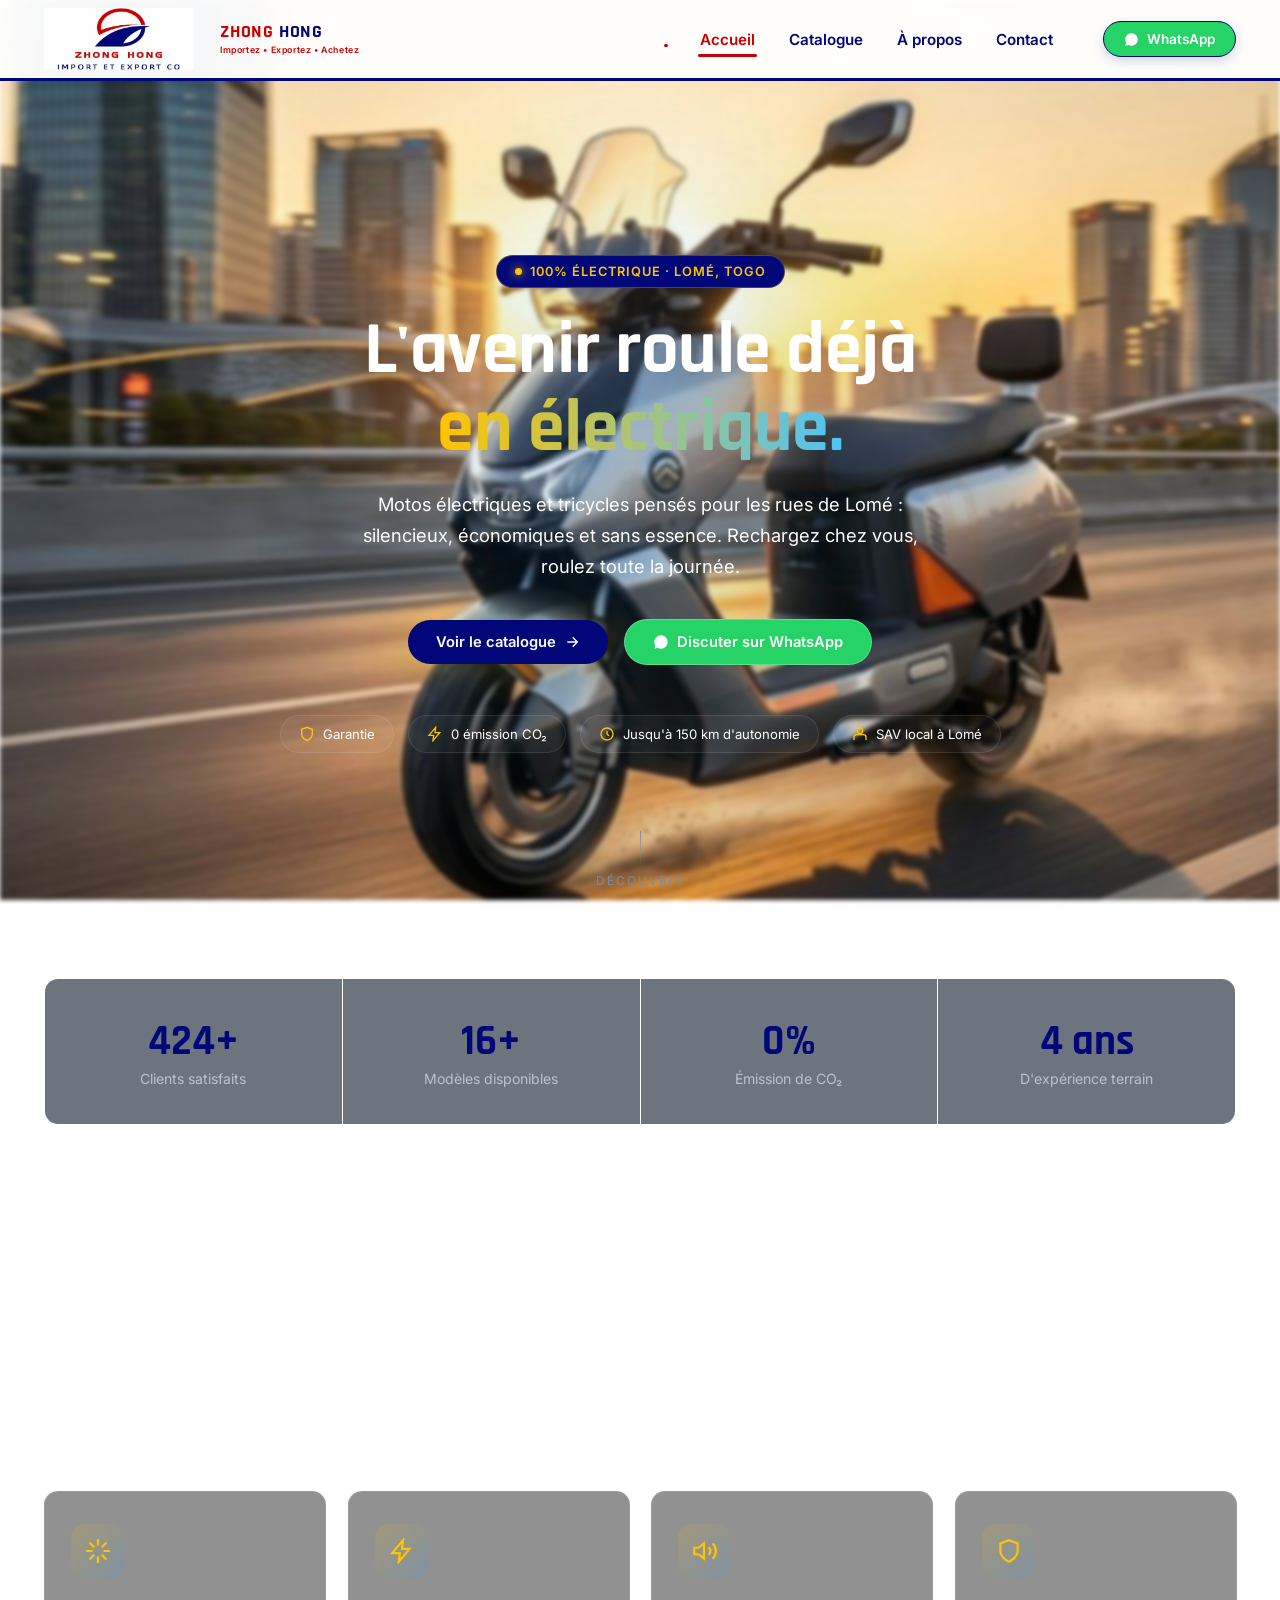
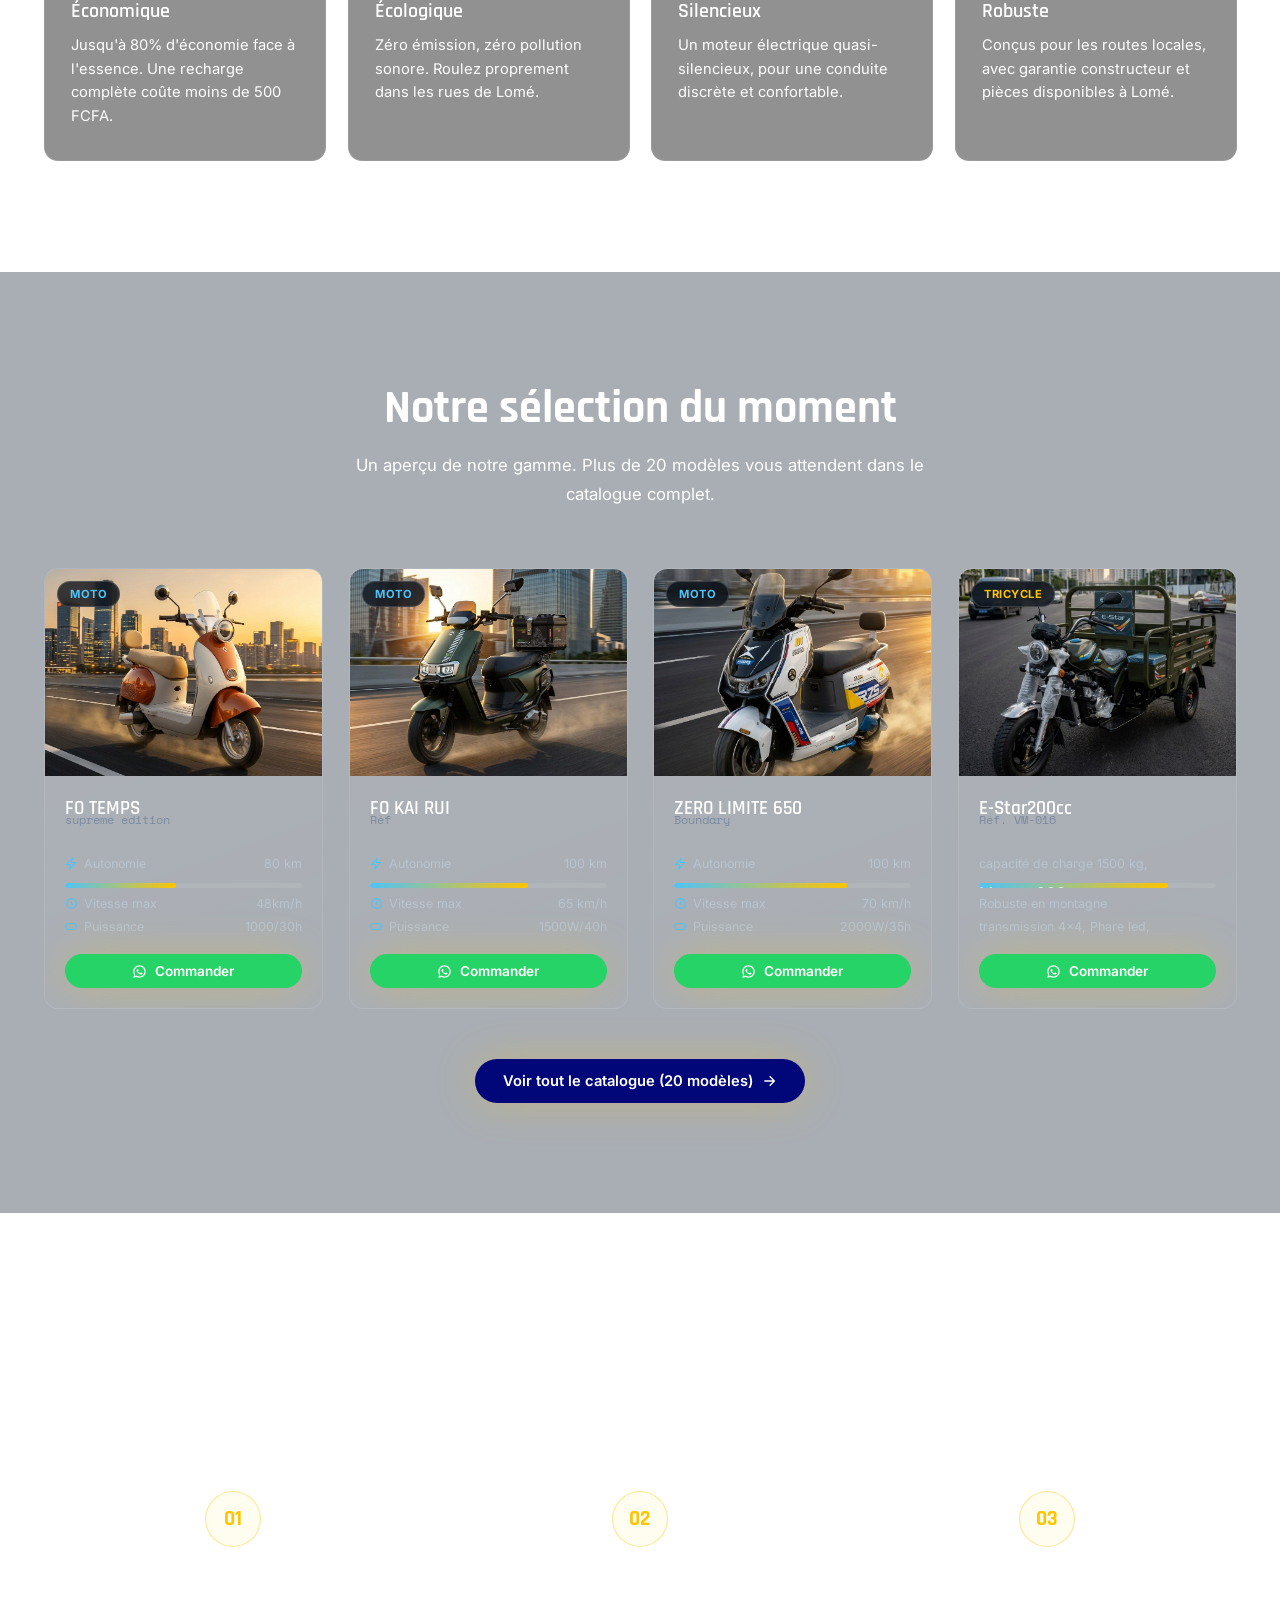
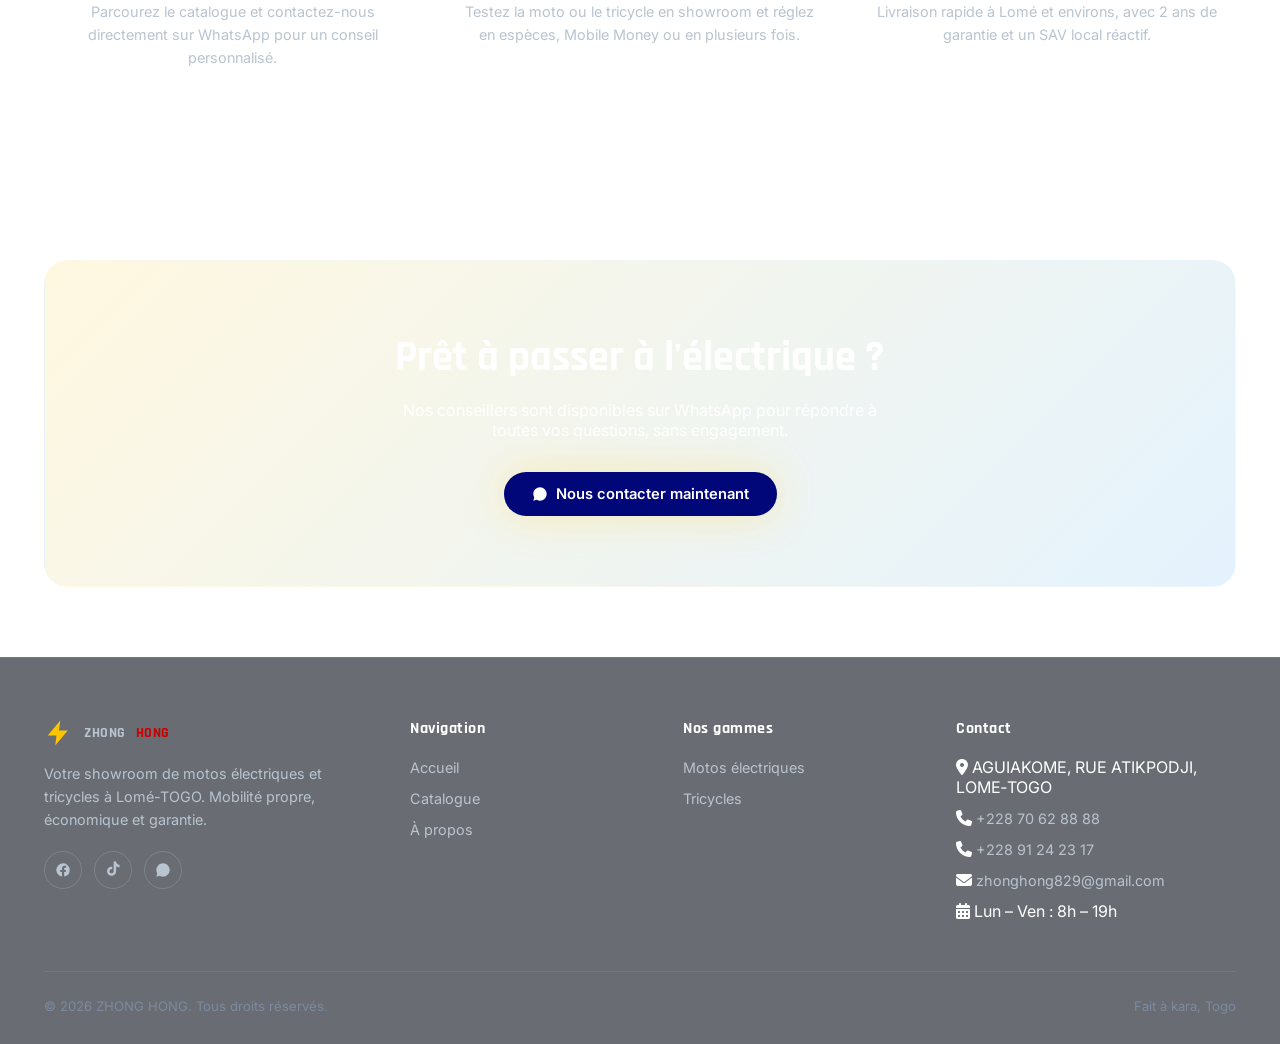
==== index.html @ ffcd8df4 "Add files via upload" ====
<!DOCTYPE html>
<html lang="fr">

<head>
  <meta charset="UTF-8">
  <meta name="viewport" content="width=device-width, initial-scale=1.0">
  <title>zhonghong — Motos Électriques & Tricycles à Lomé</title>
  <meta name="description"
    content="VoltMoto, le showroom de référence pour les motos et tricycles électriques à Lomé. Économique, écologique, garanti.">
  <link rel="stylesheet" href="style.css">
  <link rel="stylesheet" href="https://cdnjs.cloudflare.com/ajax/libs/font-awesome/6.5.1/css/all.min.css">
</head>

<body>

  <div class="fixed-bg"></div>

  <!-- NAVIGATION  -->
  <header class="navbar">
    <div class="container">
      <img id="log" src="logo.jpg" alt="">
        <a href="index.html" class="logo">
    <!-- NOUVEAU TEXTE -->
    <span class="logo-slogan">
        <strong>
            <span>ZHONG</span> HONG
        </strong>
        <small>Importez • Exportez • Achetez</small>
    </span>


      <nav class="nav-links">
        <a href="index.html">Accueil</a>
        <a href="catalogue.html">Catalogue</a>
        <a href="apropos.html">À propos</a>
        <a href="apropos.html#contact">Contact</a>
        <a href="https://wa.me/22891242317" target="_blank" class="btn btn-primary btn-sm mobile-only-cta">Discuter sur
          WhatsApp</a>
      </nav>
      <div class="menu-backdrop"></div>
      <div class="nav-cta">
        <a href="https://wa.me/22891242317" target="_blank" class="btn btn-outline btn-sm">
          <svg viewBox="0 0 24 24" width="15" height="15" fill="currentColor">
            <path
              d="M12 2C6.48 2 2 6.48 2 12c0 1.85.5 3.58 1.38 5.07L2 22l5.07-1.33A9.94 9.94 0 0 0 12 22c5.52 0 10-4.48 10-10S17.52 2 12 2z" />
          </svg>
          WhatsApp
        </a>
        <!--  
        <a id="btn-catatalogue" href="catalogue.html" class="btn btn-primary btn-sm">Voir le catalogue</a>
        -->
        <button class="hamburger" aria-label="Menu">
          <span></span><span></span><span></span>
        </button>
      </div>
    </div>
  </header>


  <!-- HERO  -->
  
    <section id="cardrecorriger" class="hero">
      <div class="hero-glow"></div>
      <div class="container">
        <div class="hero-content">
          <div class="eyebrow"><span class="dot"></span> 100% Électrique · Lomé, Togo</div>
          <h1>L'avenir roule déjà<br><span class="gradient-text">en électrique.</span></h1>
          <p class="lead">Motos électriques et tricycles pensés pour les rues de Lomé : silencieux, économiques et sans
            essence. Rechargez chez vous, roulez toute la journée.</p>
          <div class="hero-actions">
            <a href="catalogue.html" class="btn btn-primary">
              Voir le catalogue
              <svg viewBox="0 0 24 24" width="16" height="16" fill="none" stroke="currentColor" stroke-width="2">
                <path d="M5 12h14M13 5l7 7-7 7" />
              </svg>
            </a>
            <a href="https://wa.me/22891242317?text=Bonjour%2C%20je%20souhaite%20des%20informations" target="_blank"
              class="btn btn-outline">
              <svg viewBox="0 0 24 24" width="16" height="16" fill="currentColor">
                <path
                  d="M12 2C6.48 2 2 6.48 2 12c0 1.85.5 3.58 1.38 5.07L2 22l5.07-1.33A9.94 9.94 0 0 0 12 22c5.52 0 10-4.48 10-10S17.52 2 12 2z" />
              </svg>
              Discuter sur WhatsApp
            </a>
          </div>
          <div class="trust-badges">
            <div class="badge"><svg viewBox="0 0 24 24" fill="none" stroke="currentColor" stroke-width="2">
                <path d="M12 22s8-4 8-10V5l-8-3-8 3v7c0 6 8 10 8 10z" />
              </svg>Garantie </div>
            <div class="badge"><svg viewBox="0 0 24 24" fill="none" stroke="currentColor" stroke-width="2">
                <path d="M13 2 3 14h7l-1 8 10-12h-7l1-8z" />
              </svg>0 émission CO₂</div>
            <div class="badge"><svg viewBox="0 0 24 24" fill="none" stroke="currentColor" stroke-width="2">
                <circle cx="12" cy="12" r="9" />
                <path d="M12 7v5l3 3" />
              </svg>Jusqu'à 150 km d'autonomie</div>
            <div class="badge"><svg viewBox="0 0 24 24" fill="none" stroke="currentColor" stroke-width="2">
                <path d="M3 21v-4a4 4 0 0 1 4-4h10a4 4 0 0 1 4 4v4M12 11a4 4 0 1 0 0-8 4 4 0 0 0 0 8z" />
              </svg>SAV local à Lomé</div>
          </div>
        </div>
      </div>
      <div class="scroll-hint">
        <div class="line"></div>Découvrir
      </div>
    </section>

    <!--  STATS  -->
    <section class="section-tight">
      <div class="container">
        <div class="stats-bar" data-reveal>
          <div class="stat-item">
            <span class="num" data-count="500" data-suffix="+">0</span>
            <span class="label">Clients satisfaits</span>
          </div>
          <div class="stat-item">
            <span class="num" data-count="20" data-suffix="+">0</span>
            <span class="label">Modèles disponibles</span>
          </div>
          <div class="stat-item">
            <span class="num" data-count="0" data-suffix="%">0</span>
            <span class="label">Émission de CO₂</span>
          </div>
          <div class="stat-item">
            <span class="num" data-count="5" data-suffix=" ans">0</span>
            <span class="label">D'expérience terrain</span>
          </div>
        </div>
      </div>
    </section>

    <!-- POURQUOI L'ÉLECTRIQUE  -->
    <section class="section">
      <div class="container">
        <div class="section-head" data-reveal>
          <h2>Pourquoi passer à l'électrique ?</h2>
          <p>Fini les stations essence et le bruit du moteur. Découvrez une mobilité pensée pour votre quotidien et
            votre
            portefeuille.</p>
        </div>
        <div class="features-grid">
          <div class="feature-card" data-reveal data-scroll-index="1">
            <div class="icon-wrap"><svg viewBox="0 0 24 24" fill="none" stroke="currentColor" stroke-width="2">
                <path
                  d="M12 1v6M12 17v6M4.22 4.22l4.24 4.24M15.54 15.54l4.24 4.24M1 12h6M17 12h6M4.22 19.78l4.24-4.24M15.54 8.46l4.24-4.24" />
              </svg></div>
            <h3>Économique</h3>
            <p>Jusqu'à 80% d'économie face à l'essence. Une recharge complète coûte moins de 500 FCFA.</p>
          </div>
          <div class="feature-card" data-reveal data-scroll-index="2">
            <div class="icon-wrap"><svg viewBox="0 0 24 24" fill="none" stroke="currentColor" stroke-width="2">
                <path d="M13 2 3 14h7l-1 8 10-12h-7l1-8z" />
              </svg></div>
            <h3>Écologique</h3>
            <p>Zéro émission, zéro pollution sonore. Roulez proprement dans les rues de Lomé.</p>
          </div>
          <div class="feature-card" data-reveal data-scroll-index="3">
            <div class="icon-wrap"><svg viewBox="0 0 24 24" fill="none" stroke="currentColor" stroke-width="2">
                <path d="M11 5 6 9H2v6h4l5 4V5zM19.07 4.93a10 10 0 0 1 0 14.14M15.54 8.46a5 5 0 0 1 0 7.07" />
              </svg></div>
            <h3>Silencieux</h3>
            <p>Un moteur électrique quasi-silencieux, pour une conduite discrète et confortable.</p>
          </div>
          <div class="feature-card" data-reveal data-scroll-index="4">
            <div class="icon-wrap"><svg viewBox="0 0 24 24" fill="none" stroke="currentColor" stroke-width="2">
                <path d="M12 22s8-4 8-10V5l-8-3-8 3v7c0 6 8 10 8 10z" />
              </svg></div>
            <h3>Robuste</h3>
            <p>Conçus pour les routes locales, avec garantie constructeur et pièces disponibles à Lomé.</p>
          </div>
        </div>
      </div>
    </section>

    <!-- CATALOGUE PREVIEW -->
    <section class="section" style="background:rgba(10,25,41,0.35);">
      <div class="container">
        <div class="section-head" data-reveal>
          <h2>Notre sélection du moment</h2>
          <p>Un aperçu de notre gamme. Plus de 20 modèles vous attendent dans le catalogue complet.</p>
        </div>
        <div class="catalogue-grid">
          <!-- FEATURED_CARDS_START -->
          <article class="moto-card" data-type="moto" data-reveal data-scroll-index="1">
            <div class="img-wrap">
              <span class="type-tag moto">Moto</span>
              <img src="moto1.jpg" alt="VoltRide S1 - Moto électrique" loading="lazy">
            </div>
            <div class="body">
              <div>
                <h3>FO TEMPS</h3>
                <div class="model-code">supreme edition</div>
              </div>
              <div class="price"></div>
              <div class="specs">
                <div class="spec-row">
                  <span class="spec-label"><svg viewBox="0 0 24 24" fill="none" stroke="currentColor" stroke-width="2">
                      <path d="M13 2 3 14h7l-1 8 10-12h-7l1-8z" />
                    </svg>Autonomie</span>
                  <span>80 km</span>
                </div>
                <div class="battery-track">
                  <div class="battery-fill" data-fill="47"></div>
                </div>
                <div class="spec-row">
                  <span class="spec-label"><svg viewBox="0 0 24 24" fill="none" stroke="currentColor" stroke-width="2">
                      <circle cx="12" cy="12" r="9" />
                      <path d="M12 7v5l3 3" />
                    </svg>Vitesse max</span>
                  <span>48km/h</span>
                </div>
                <div class="spec-row">
                  <span class="spec-label"><svg viewBox="0 0 24 24" fill="none" stroke="currentColor" stroke-width="2">
                      <rect x="2" y="7" width="18" height="10" rx="2" />
                      <path d="M22 10v4" />
                    </svg>Puissance</span>
                  <span>1000/30h</span>
                </div>
              </div>
              <div class="cta-row">
                <a href="https://wa.me/22891242317?text=Bonjour%2C%20je%20suis%20intéressé%20par%20la%20VoltRide%20S1"
                  target="_blank" class="btn btn-primary btn-sm btn-block">
                  <svg viewBox="0 0 24 24" width="15" height="15" fill="currentColor">
                    <path
                      d="M12 2C6.48 2 2 6.48 2 12c0 1.85.5 3.58 1.38 5.07L2 22l5.07-1.33A9.94 9.94 0 0 0 12 22c5.52 0 10-4.48 10-10S17.52 2 12 2zm0 18c-1.63 0-3.15-.44-4.46-1.22l-.32-.19-3.07.8.82-2.99-.21-.32A7.93 7.93 0 0 1 4 12c0-4.41 3.59-8 8-8s8 3.59 8 8-3.59 8-8 8zm4.29-5.71c-.23-.12-1.37-.68-1.58-.75-.21-.08-.37-.12-.52.12-.15.23-.6.75-.74.9-.14.15-.27.17-.5.06-.23-.12-.98-.36-1.87-1.15-.69-.62-1.16-1.38-1.3-1.61-.14-.23-.01-.36.1-.47.11-.11.23-.27.35-.41.12-.14.15-.23.23-.39.08-.15.04-.29-.02-.41-.06-.12-.52-1.26-.72-1.73-.19-.46-.38-.39-.52-.4-.14-.01-.29-.01-.44-.01s-.41.06-.62.29c-.21.23-.82.8-.82 1.95s.84 2.27.96 2.42c.12.15 1.64 2.51 4 3.52.56.24 1 .38 1.34.49.56.18 1.08.15 1.48.09.45-.07 1.37-.56 1.57-1.1.19-.54.19-1 .13-1.1-.06-.1-.21-.16-.44-.28z" />
                  </svg>
                  Commander
                </a>
              </div>
            </div>
          </article>
          <article class="moto-card" data-type="moto" data-reveal data-scroll-index="5">
            <div class="img-wrap">
              <span class="type-tag moto">Moto</span>
              <img src="moto2.jpg" alt="Thunder E2 Racer - Moto électrique" loading="lazy">
            </div>
            <div class="body">
              <div>
                <h3>FO KAI RUI</h3>
                <div class="model-code">Réf</div>
              </div>
              <div class="price"></div>
              <div class="specs">
                <div class="spec-row">
                  <span class="spec-label"><svg viewBox="0 0 24 24" fill="none" stroke="currentColor" stroke-width="2">
                      <path d="M13 2 3 14h7l-1 8 10-12h-7l1-8z" />
                    </svg>Autonomie</span>
                  <span>100 km</span>
                </div>
                <div class="battery-track">
                  <div class="battery-fill" data-fill="67"></div>
                </div>
                <div class="spec-row">
                  <span class="spec-label"><svg viewBox="0 0 24 24" fill="none" stroke="currentColor" stroke-width="2">
                      <circle cx="12" cy="12" r="9" />
                      <path d="M12 7v5l3 3" />
                    </svg>Vitesse max</span>
                  <span>65 km/h</span>
                </div>
                <div class="spec-row">
                  <span class="spec-label"><svg viewBox="0 0 24 24" fill="none" stroke="currentColor" stroke-width="2">
                      <rect x="2" y="7" width="18" height="10" rx="2" />
                      <path d="M22 10v4" />
                    </svg>Puissance</span>
                  <span>1500W/40h</span>
                </div>
              </div>
              <div class="cta-row">
                <a href="https://wa.me/22891242317?text=Bonjour%2C%20je%20suis%20intéressé%20par%20la%20Thunder%20E2%20Racer"
                  target="_blank" class="btn btn-primary btn-sm btn-block">
                  <svg viewBox="0 0 24 24" width="15" height="15" fill="currentColor">
                    <path
                      d="M12 2C6.48 2 2 6.48 2 12c0 1.85.5 3.58 1.38 5.07L2 22l5.07-1.33A9.94 9.94 0 0 0 12 22c5.52 0 10-4.48 10-10S17.52 2 12 2zm0 18c-1.63 0-3.15-.44-4.46-1.22l-.32-.19-3.07.8.82-2.99-.21-.32A7.93 7.93 0 0 1 4 12c0-4.41 3.59-8 8-8s8 3.59 8 8-3.59 8-8 8zm4.29-5.71c-.23-.12-1.37-.68-1.58-.75-.21-.08-.37-.12-.52.12-.15.23-.6.75-.74.9-.14.15-.27.17-.5.06-.23-.12-.98-.36-1.87-1.15-.69-.62-1.16-1.38-1.3-1.61-.14-.23-.01-.36.1-.47.11-.11.23-.27.35-.41.12-.14.15-.23.23-.39.08-.15.04-.29-.02-.41-.06-.12-.52-1.26-.72-1.73-.19-.46-.38-.39-.52-.4-.14-.01-.29-.01-.44-.01s-.41.06-.62.29c-.21.23-.82.8-.82 1.95s.84 2.27.96 2.42c.12.15 1.64 2.51 4 3.52.56.24 1 .38 1.34.49.56.18 1.08.15 1.48.09.45-.07 1.37-.56 1.57-1.1.19-.54.19-1 .13-1.1-.06-.1-.21-.16-.44-.28z" />
                  </svg>
                  Commander
                </a>
              </div>
            </div>
          </article>
          <article class="moto-card" data-type="moto" data-reveal data-scroll-index="10">
            <div class="img-wrap">
              <span class="type-tag moto">Moto</span>
              <img src="moto3.jpg" alt="Falcon EV Sport - Moto électrique" loading="lazy">
            </div>
            <div class="body">
              <div>
                <h3>ZERO LIMITE 650</h3>
                <div class="model-code">Boundary</div>
              </div>
              <div class="price"></div>
              <div class="specs">
                <div class="spec-row">
                  <span class="spec-label"><svg viewBox="0 0 24 24" fill="none" stroke="currentColor" stroke-width="2">
                      <path d="M13 2 3 14h7l-1 8 10-12h-7l1-8z" />
                    </svg>Autonomie</span>
                  <span>100 km</span>
                </div>
                <div class="battery-track">
                  <div class="battery-fill" data-fill="73"></div>
                </div>
                <div class="spec-row">
                  <span class="spec-label"><svg viewBox="0 0 24 24" fill="none" stroke="currentColor" stroke-width="2">
                      <circle cx="12" cy="12" r="9" />
                      <path d="M12 7v5l3 3" />
                    </svg>Vitesse max</span>
                  <span>70 km/h</span>
                </div>
                <div class="spec-row">
                  <span class="spec-label"><svg viewBox="0 0 24 24" fill="none" stroke="currentColor" stroke-width="2">
                      <rect x="2" y="7" width="18" height="10" rx="2" />
                      <path d="M22 10v4" />
                    </svg>Puissance</span>
                  <span>2000W/35h</span>
                </div>
              </div>
              <div class="cta-row">
                <a href="https://wa.me/22891242317?text=Bonjour%2C%20je%20suis%20intéressé%20par%20la%20Falcon%20EV%20Sport"
                  target="_blank" class="btn btn-primary btn-sm btn-block">
                  <svg viewBox="0 0 24 24" width="15" height="15" fill="currentColor">
                    <path
                      d="M12 2C6.48 2 2 6.48 2 12c0 1.85.5 3.58 1.38 5.07L2 22l5.07-1.33A9.94 9.94 0 0 0 12 22c5.52 0 10-4.48 10-10S17.52 2 12 2zm0 18c-1.63 0-3.15-.44-4.46-1.22l-.32-.19-3.07.8.82-2.99-.21-.32A7.93 7.93 0 0 1 4 12c0-4.41 3.59-8 8-8s8 3.59 8 8-3.59 8-8 8zm4.29-5.71c-.23-.12-1.37-.68-1.58-.75-.21-.08-.37-.12-.52.12-.15.23-.6.75-.74.9-.14.15-.27.17-.5.06-.23-.12-.98-.36-1.87-1.15-.69-.62-1.16-1.38-1.3-1.61-.14-.23-.01-.36.1-.47.11-.11.23-.27.35-.41.12-.14.15-.23.23-.39.08-.15.04-.29-.02-.41-.06-.12-.52-1.26-.72-1.73-.19-.46-.38-.39-.52-.4-.14-.01-.29-.01-.44-.01s-.41.06-.62.29c-.21.23-.82.8-.82 1.95s.84 2.27.96 2.42c.12.15 1.64 2.51 4 3.52.56.24 1 .38 1.34.49.56.18 1.08.15 1.48.09.45-.07 1.37-.56 1.57-1.1.19-.54.19-1 .13-1.1-.06-.1-.21-.16-.44-.28z" />
                  </svg>
                  Commander
                </a>
              </div>
            </div>
          </article>
          <article class="moto-card" data-type="tricycle" data-reveal data-scroll-index="16">
            <div class="img-wrap">
              <span class="type-tag tricycle">Tricycle</span>
              <img src="moto5.jpg" alt="Kékê Cargo Max - Tricycle électrique" loading="lazy">
            </div>
            <div class="body">
              <div>
<h3>E-Star200cc</h3>
                <div class="model-code">Réf. VM-016</div>
              </div>
              <div class="price"></div>
              <div class="specs">
                <div class="spec-row">
                  <span class="spec-label">capacité de charge 1500 kg,</span>
                  <span></span>
                </div>
                <div class="battery-track">
                  <div class="battery-fill" data-fill="80"> Moteur 200cc</div>
                </div>
                <div class="spec-row">
                  <span class="spec-label">Robuste en montagne</span>
                  <span></span>
                </div>
                <div class="spec-row">
                  <span class="spec-label"> transmission 4x4, Phare led,</span>
                  <span></span>
                </div>
              </div>
              <div class="cta-row">
                <a href="https://wa.me/22891242317?text=Bonjour%2C%20je%20suis%20intéressé%20par%20la%20Kékê%20Cargo%20Max"
                  target="_blank" class="btn btn-primary btn-sm btn-block">
                  <svg viewBox="0 0 24 24" width="15" height="15" fill="currentColor">
                    <path
                      d="M12 2C6.48 2 2 6.48 2 12c0 1.85.5 3.58 1.38 5.07L2 22l5.07-1.33A9.94 9.94 0 0 0 12 22c5.52 0 10-4.48 10-10S17.52 2 12 2zm0 18c-1.63 0-3.15-.44-4.46-1.22l-.32-.19-3.07.8.82-2.99-.21-.32A7.93 7.93 0 0 1 4 12c0-4.41 3.59-8 8-8s8 3.59 8 8-3.59 8-8 8zm4.29-5.71c-.23-.12-1.37-.68-1.58-.75-.21-.08-.37-.12-.52.12-.15.23-.6.75-.74.9-.14.15-.27.17-.5.06-.23-.12-.98-.36-1.87-1.15-.69-.62-1.16-1.38-1.3-1.61-.14-.23-.01-.36.1-.47.11-.11.23-.27.35-.41.12-.14.15-.23.23-.39.08-.15.04-.29-.02-.41-.06-.12-.52-1.26-.72-1.73-.19-.46-.38-.39-.52-.4-.14-.01-.29-.01-.44-.01s-.41.06-.62.29c-.21.23-.82.8-.82 1.95s.84 2.27.96 2.42c.12.15 1.64 2.51 4 3.52.56.24 1 .38 1.34.49.56.18 1.08.15 1.48.09.45-.07 1.37-.56 1.57-1.1.19-.54.19-1 .13-1.1-.06-.1-.21-.16-.44-.28z" />
                  </svg>
                  Commander
                </a>
              </div>
            </div>
          </article>
          <!-- FEATURED_CARDS_END -->
        </div>
        <div style="text-align:center; margin-top:50px;" data-reveal>
          <a href="catalogue.html" class="btn btn-primary">
            Voir tout le catalogue (20 modèles)
            <svg viewBox="0 0 24 24" width="16" height="16" fill="none" stroke="currentColor" stroke-width="2">
              <path d="M5 12h14M13 5l7 7-7 7" />
            </svg>
          </a>
        </div>
      </div>
    </section>

    <!--  COMMENT ÇA MARCHE  -->
    <section class="section">
      <div class="container">
        <div class="section-head" data-reveal>
          <h2>Comment ça marche</h2>
          <p>De la commande à la livraison, un parcours simple et rassurant.</p>
        </div>
        <div class="steps">
          <div class="step" data-reveal data-scroll-index="1">
            <div class="step-num">01</div>
            <h3>Choisissez votre modèle</h3>
            <p>Parcourez le catalogue et contactez-nous directement sur WhatsApp pour un conseil personnalisé.</p>
          </div>
          <div class="step" data-reveal data-scroll-index="2">
            <div class="step-num">02</div>
            <h3>Essai & paiement</h3>
            <p>Testez la moto ou le tricycle en showroom et réglez en espèces, Mobile Money ou en plusieurs fois.</p>
          </div>
          <div class="step" data-reveal data-scroll-index="3">
            <div class="step-num">03</div>
            <h3>Livraison & garantie</h3>
            <p>Livraison rapide à Lomé et environs, avec 2 ans de garantie et un SAV local réactif.</p>
          </div>
        </div>
      </div>
    </section>

    <!--  CTA BANNER  -->
    <section class="section-tight">
      <div class="container">
        <div class="cta-banner" data-reveal="scale">
          <h2>Prêt à passer à l'électrique ?</h2>
          <p>Nos conseillers sont disponibles sur WhatsApp pour répondre à toutes vos questions, sans engagement.</p>
          <a href="tel:+22870628888" target="_blank" class="btn btn-primary">
            <svg viewBox="0 0 24 24" width="16" height="16" fill="currentColor">
              <path
                d="M12 2C6.48 2 2 6.48 2 12c0 1.85.5 3.58 1.38 5.07L2 22l5.07-1.33A9.94 9.94 0 0 0 12 22c5.52 0 10-4.48 10-10S17.52 2 12 2z" />
            </svg>
            Nous contacter maintenant
          </a>
        </div>
      </div>
    </section>

    <!--  FOOTER  -->
    <footer>
      <div class="container">
        <div class="footer-grid">
          <div class="footer-col footer-brand">
            <a href="index.html" class="logo">
              <svg viewBox="0 0 24 24" fill="none">
                <path d="M13 2 3 14h7l-1 8 10-12h-7l1-8z" fill="#FFC400" />
              </svg>
              ZHONG<span class="accent">HONG</span>
            </a>
            <p>Votre showroom de motos électriques et tricycles à Lomé-TOGO. Mobilité propre, économique et garantie.
            </p>
            <div class="social-row">
              <a href="https://web.facebook.com/profile.php?id=61593386631702" aria-label="Facebook"><svg viewBox="0 0 24 24" fill="currentColor">
                  <path
                    d="M22 12a10 10 0 1 0-11.5 9.87v-6.98H7.9V12h2.6V9.8c0-2.57 1.53-4 3.87-4 1.12 0 2.3.2 2.3.2v2.53h-1.3c-1.28 0-1.68.8-1.68 1.62V12h2.86l-.46 2.89h-2.4v6.98A10 10 0 0 0 22 12z" />
                </svg></a>
              <a href="https://www.tiktok.com/@jianchao.wu2" target="_blank">
                <i class="fa-brands fa-tiktok"></i>
              </a>
              <a href="https://wa.me/22891242317" target="_blank" aria-label="WhatsApp"><svg viewBox="0 0 24 24"
                  fill="currentColor">
                  <path
                    d="M12 2C6.48 2 2 6.48 2 12c0 1.85.5 3.58 1.38 5.07L2 22l5.07-1.33A9.94 9.94 0 0 0 12 22c5.52 0 10-4.48 10-10S17.52 2 12 2z" />
                </svg></a>
            </div>
          </div>
          <div class="footer-col">
            <h4>Navigation</h4>
            <ul>
              <li><a href="index.html">Accueil</a></li>
              <li><a href="catalogue.html">Catalogue</a></li>
              <li><a href="apropos.html">À propos</a></li>
            </ul>
          </div>
          <div class="footer-col">
            <h4>Nos gammes</h4>
            <ul>
              <li><a href="catalogue.html">Motos électriques</a></li>
              <li><a href="catalogue.html">Tricycles</a></li>

            </ul>
          </div>
          <div class="footer-col">
            <h4>Contact</h4>
            <ul>
              <li><i class="fa-solid fa-location-dot"></i> AGUIAKOME, RUE ATIKPODJI,
                LOME‐TOGO</li>
              <li><i class="fa-solid fa-phone"></i> <a href="tel:+22870628888"> +228 70 62 88 88</a></li>
              <li><i class="fa-solid fa-phone"></i> <a href="tel:+228 91 242317"> +228 91 24 23 17</a></li>
              <li><i class="fa-solid fa-envelope"></i> <a
                  href="mailto:zhonghong829@gmail.com">zhonghong829@gmail.com</a>
              </li>
              <li><i class="fa-solid fa-calendar-days"> </i> Lun – Ven : 8h – 19h</li>
            </ul>
          </div>
        </div>
        <div class="footer-bottom">
          <span>© 2026 ZHONG HONG. Tous droits réservés.</span>
          <span>Fait à kara, Togo </span>
        </div>
      </div>
    </footer>
  
  <script src="script.js"></script>
</body>

</html>
---- style.css ----
@import url('https://fonts.googleapis.com/css2?family=Rajdhani:wght@500;600;700&family=Inter:wght@400;500;600;700&family=Space+Mono:wght@400;700&display=swap');

:root {
  /* Couleurs */
     --rouge-logo: #C90000;
    --bleu-logo: #010779;
  --navy-950: #050b14;
  --navy-900: #0a1929;
  --navy-800: #0f2138;
  --navy-700: #16304f;
  --blue-500: #2196f3;
  --blue-glow: #4fc3f7;
  --yellow-400: #ffc400;
  --yellow-300: #f7f7f7;
  --blue: Blue;
  --white: white;
  --whatzap: #25D366;
  --grey-300: #b8c4d0;
  --grey-500: #7c8ba1;

  /* Typo */
  --font-display: 'Rajdhani', sans-serif;
  --font-body: 'Inter', sans-serif;
  --font-mono: 'Space Mono', monospace;

  /* Radius / ombres */
  --radius: 14px;
  --radius-sm: 8px;
  --shadow-glow: 0 0 40px rgba(255, 196, 0, 0.25);
  --shadow-blue: 0 0 40px rgba(33, 150, 243, 0.25);
  --transition: 0.35s cubic-bezier(0.16, 1, 0.3, 1);
}

* {
  margin: 0;
  padding: 0;
  box-sizing: border-box;
}

html {
  scroll-behavior: smooth;
  overflow-x: hidden;   /* ← à ajouter : bloque le débordement horizontal sur mobile */
  max-width: 100%;
}

body {
  font-family: var(--font-body);
  color: var(--white);
  
  overflow-x: hidden;
  position: relative;
  min-height: 100vh;
}

img {
  max-width: 100%;
  display: block;
}

a {
  text-decoration: none;
  color: inherit;
}

ul {
  list-style: none;
}

button {
  font-family: inherit;
  cursor: pointer;
  border: none;
  background: none;
}

/*  FOND FIXE (identique sur toutes les pages)  */
.fixed-bg {
  position: fixed;
  inset: 0;
  z-index: -3;
  background:
   /* radial-gradient(circle at 15% 20%, rgba(33, 150, 243, 0.18) 0%, transparent 45%),
    radial-gradient(circle at 85% 75%, rgba(255, 196, 0, 0.12) 0%, transparent 45%),
    linear-gradient(180deg, #050b14 0%, #0a1929 50%, #050b14 100%),*/
    url('imagebackground.jpg');
  filter: blur(2px);
  background-size: cover, cover, cover, cover;
  background-position: center, center, center, center;
  background-repeat: no-repeat;
  background-attachment: fixed;
}
/* top text */
#cardrecorriger{
  margin-top: 80px;
}

.fixed-bg::after {
  content: '';
  position: absolute;
  inset: 0;
  background-image:
    linear-gradient(rgba(79, 195, 247, 0.05) 1px, transparent 1px),
    linear-gradient(90deg, rgba(79, 195, 247, 0.05) 1px, transparent 1px);
  background-size: 48px 48px;
  mask-image: radial-gradient(ellipse at center, black 0%, transparent 80%);
}

/*  CONTAINER  */
.container {
  width: 100%;
  max-width: 1240px;
  margin: 0 auto;
  padding: 0 24px;
}


/*  NAVIGATION  */
.navbar {
  position: fixed;
  top: 0;
  left: 0;
  z-index: 1000;
  width: 100%;
  background: rgba(255, 255, 255, 0.96);
  backdrop-filter: blur(16px);
  -webkit-backdrop-filter: blur(16px);
  border-bottom: 3px solid var(--bleu-logo);
  box-shadow: 0 5px 22px rgba(1, 7, 121, 0.14);
  transition: box-shadow 0.3s ease, background 0.3s ease;
}

.navbar .container {
  display: flex;
  align-items: center;
  justify-content: space-between;
  height: 78px;
  gap: 24px;
}

#log {
  width: 150px;
  height: auto;
  object-fit: contain;
  flex-shrink: 0;
}

.logo {
  display: flex;
  align-items: center;
  gap: 10px;
  font-family: var(--font-display);
  font-size: 1.5rem;
  font-weight: 700;
  letter-spacing: 0.5px;
}

.logo svg {
  width: 30px;
  height: 30px;
}

.logo .accent {
  color: var(--rouge-logo);
}

.nav-links {
  display: flex;
  align-items: center;
  justify-content: center;
  gap: 30px;
  margin-left: auto;
}

.nav-links a {
  color: var(--bleu-logo);
  font-size: 0.95rem;
  font-weight: 600;
  position: relative;
  padding: 9px 2px;
  transition: color 0.25s ease;
}

.nav-links a::after {
  content: '';
  position: absolute;
  left: 0;
  bottom: 1px;
  width: 0;
  height: 3px;
  border-radius: 10px;
  background: var(--rouge-logo);
  transition: width 0.25s ease;
}

.nav-links a:hover,
.nav-links a.active {
  color: var(--rouge-logo);
}

.nav-links a:hover::after,
.nav-links a.active::after {
  width: 100%;
}

.nav-cta {
  display: flex;
  align-items: center;
  gap: 10px;
  flex-shrink: 0;
 
}

.nav-links .mobile-only-cta {
  display: none;
}

/* Boutons de la navigation : uniquement les couleurs de la marque */
.nav-cta .btn-outline {
  background: var(--whatzap);
  color: var(--white);
  border: 1.5px solid var(--bleu-logo);
  box-shadow: 0 4px 12px rgba(1, 7, 121, 0.16);
}

.nav-cta .btn-outline:hover {
  background: var(--rouge-logo);
  border-color: var(--rouge-logo);
  transform: translateY(-2px);
}

#btn-catatalogue {
  background: var(--rouge-logo);
  color: var(--white);
  box-shadow: 0 4px 12px rgba(201, 0, 0, 0.16);
}

#btn-catatalogue:hover {
  background: var(--bleu-logo);
  transform: translateY(-2px);
}

.hamburger {
  display: none;
  flex-direction: column;
  justify-content: center;
  align-items: center;
  gap: 5px;
  width: 44px;
  height: 44px;
  padding: 0;
  border: 2px solid var(--bleu-logo);
  border-radius: 10px;
  background: var(--bleu-logo);
  z-index: 1100;
  box-shadow: 0 5px 14px rgba(1, 7, 121, 0.18);
}

.hamburger span {
  width: 22px;
  height: 2px;
  background: var(--white);
  border-radius: 2px;
  transition: var(--transition);
}

/*  BOUTONS  */
.btn {
  display: inline-flex;
  align-items: center;
  gap: 8px;
  padding: 13px 28px;
  border-radius: 100px;
  font-family: var(--font-body);
  font-weight: 600;
  font-size: 0.92rem;
  transition: all var(--transition);
  white-space: nowrap;
}

.btn-primary {
  background: var(--bleu-logo);
  color:var(--white);
  box-shadow: var(--shadow-glow);
}

.btn-primary:hover {
  transform: translateY(-3px) scale(1.03);
  box-shadow: 0 8px 30px rgba(255, 196, 0, 0.4);
}

.btn-outline {
  background: var(--whatzap);
  color: var(--white);
  border: 1.5px solid rgba(255, 255, 255, 0.25);
  backdrop-filter: blur(8px);
  
}

.btn-outline:hover {
  border-color: var(--blue-glow);
  background: var(--yellow-400);
  transform: translateY(-3px);
}

.btn-sm {
  padding: 9px 20px;
  font-size: 0.85rem;
  background: var(--whatzap);
}
#btn-catatalogue{
  background: var(--rouge-logo);
  
}


.btn-block {
  width: 100%;
  justify-content: center;
}

/*  BADGE / EYEBROW  */
.eyebrow {
  display: inline-flex;
  align-items: center;
  gap: 8px;
  padding: 8px 18px;
  border-radius: 100px;
  background:var(--bleu-logo);
  border: 1px solid rgba(255, 196, 0, 0.3);
  color: var(--yellow-400);
  font-size: 0.8rem;
  font-weight: 600;
  letter-spacing: 1px;
  text-transform: uppercase;
  margin-bottom: 24px;
}

.eyebrow .dot {
  width: 7px;
  height: 7px;
  border-radius: 50%;
  background: var(--yellow-400);
  box-shadow: 0 0 10px var(--yellow-400);
  animation: pulse-dot 1.8s infinite;
}

@keyframes pulse-dot {

  0%,
  100% {
    opacity: 1;
    transform: scale(1);
  }

  50% {
    opacity: 0.4;
    transform: scale(0.7);
  }
}

/*  HERO  */
.hero {
  min-height: 92vh;
  display: flex;
  align-items: center;
  position: relative;
  padding: 60px 0 40px;
}

.hero-glow {
  position: absolute;
  top: 50%;
  left: 50%;
  transform: translate(-50%, -50%);
  width: 900px;
  height: 900px;
  background: radial-gradient(circle, rgba(33, 150, 243, 0.15) 0%, transparent 65%);
  z-index: -1;
  animation: float-glow 8s ease-in-out infinite;
}

@keyframes float-glow {

  0%,
  100% {
    transform: translate(-50%, -50%) scale(1);
  }

  50% {
    transform: translate(-52%, -48%) scale(1.08);
  }
}

.hero-content {
  max-width: 780px;
  margin: 0 auto;
  text-align: center;
}

.hero h1 {
  font-family: var(--font-display);
  font-size: clamp(2.6rem, 6vw, 4.6rem);
  font-weight: 700;
  line-height: 1.05;
  letter-spacing: -0.5px;
  margin-bottom: 22px;
}

.hero h1 .gradient-text {
  background: linear-gradient(90deg, var(--yellow-400), var(--blue-glow));
  -webkit-background-clip: text;
  background-clip: text;
  -webkit-text-fill-color: transparent;
}

.hero p.lead {
  font-size: 1.15rem;
  color: var(--white);
  line-height: 1.7;
  max-width: 600px;
  margin: 0 auto 36px;
}

.hero-actions {
  display: flex;
  align-items: center;
  justify-content: center;
  gap: 16px;
  flex-wrap: wrap;
  margin-bottom: 50px;
  
}

.trust-badges {
  display: flex;
  flex-wrap: wrap;
  align-items: center;
  justify-content: center;
  gap: 14px;
}

.trust-badges .badge {
  display: flex;
  align-items: center;
  gap: 8px;
  padding: 10px 18px;
  border-radius: 100px;
  background: rgba(255, 255, 255, 0.04);
  border: 1px solid rgba(255, 255, 255, 0.1);
  font-size: 0.82rem;
  color: var(--white);
}

.trust-badges svg {
  width: 16px;
  height: 16px;
  color: var(--yellow-400);
  flex-shrink: 0;
}

.scroll-hint {
  position: absolute;
  bottom: 20px;
  left: 50%;
  transform: translateX(-50%);
  display: flex;
  flex-direction: column;
  align-items: center;
  gap: 8px;
  color: var(--grey-500);
  font-size: 0.75rem;
  letter-spacing: 2px;
  text-transform: uppercase;
  animation: bounce-y 2.2s infinite;
}

.scroll-hint .line {
  width: 1px;
  height: 34px;
  background: linear-gradient(var(--grey-500), transparent);
}

@keyframes bounce-y {

  0%,
  100% {
    transform: translateX(-50%) translateY(0);
  }

  50% {
    transform: translateX(-50%) translateY(8px);
  }
}

/*  SECTION GENERIQUE  */
.section {
  padding: 110px 0;
  position: relative;
}

.section-tight {
  padding: 70px 0;
}

.section-head {
  text-align: center;
  max-width: 620px;
  margin: 0 auto 60px;
}

.section-head h2 {
  font-family: var(--font-display);
  font-size: clamp(2rem, 4vw, 2.9rem);
  font-weight: 700;
  margin-bottom: 16px;
  line-height: 1.15;
}

.section-head p {
  color:var(--white);
  font-size: 1.05rem;
  line-height: 1.7;
}

.section-head.left {
  text-align: left;
  margin: 0 0 50px;
}

/*  STATS BAR  */
.stats-bar {
  display: grid;
  grid-template-columns: repeat(4, 1fr);
  gap: 1px;
  background: rgba(255, 255, 255, 0.08);
  border: 1px solid rgba(255, 255, 255, 0.08);
  border-radius: var(--radius);
  overflow: hidden;
}

.stat-item {
  background: rgba(10, 25, 41, 0.6);
  padding: 36px 20px;
  text-align: center;
}

.stat-item .num {
  font-family: var(--font-display);
  font-size: 2.6rem;
  font-weight: 700;
  color: var(--bleu-logo);
  display: block;
}

.stat-item .label {
  color: var(--grey-300);
  font-size: 0.88rem;
  margin-top: 6px;
}

/*  FEATURE CARDS (tilt 3D)  */
.features-grid {
  display: grid;
  grid-template-columns: repeat(4, 1fr);
  gap: 22px;
}

.feature-card {
  background: rgba(45, 44, 45, 0.517);
  border: 1px solid rgba(255, 255, 255, 0.09);
  border-radius: var(--radius);
  padding: 32px 26px;
  transition: transform 0.15s ease, box-shadow var(--transition), border-color var(--transition);
  transform-style: preserve-3d;
  will-change: transform;
}

.feature-card:hover {
  border-color: rgba(255, 196, 0, 0.35);
  box-shadow: var(--shadow-glow);
}

.feature-card .icon-wrap {
  width: 54px;
  height: 54px;
  border-radius: 14px;
  background: linear-gradient(135deg, rgba(255, 196, 0, 0.15), rgba(33, 150, 243, 0.15));
  display: flex;
  align-items: center;
  justify-content: center;
  margin-bottom: 20px;
}

.feature-card .icon-wrap svg {
  width: 26px;
  height: 26px;
  color: var(--yellow-400);
}

.feature-card h3 {
  font-family: var(--font-display);
  font-size: 1.25rem;
  font-weight: 600;
  margin-bottom: 10px;
}

.feature-card p {
  color:var(--white);
  font-size: 0.92rem;
  line-height: 1.6;
}

/*CATALOGUE GRID  */
.filter-bar {
  display: flex;
  justify-content: center;
  flex-wrap: wrap;
  gap: 12px;
  margin-bottom: 48px;
}

.filter-btn {
  padding: 10px 24px;
  border-radius: 100px;
  border: 1px solid rgba(255, 255, 255, 0.15);
  color: var(--grey-300);
  font-size: 0.88rem;
  font-weight: 600;
  transition: all var(--transition);
}

.filter-btn.active,
.filter-btn:hover {
  background: var(--yellow-400);
  border-color: var(--yellow-400);
  color: var(--navy-950);
}

.catalogue-grid {
  display: grid;
  grid-template-columns: repeat(4, 1fr);
  gap: 26px;
}

.moto-card {
  background: linear-gradient(160deg, rgba(255, 255, 255, 0.05), rgba(255, 255, 255, 0.01));
  border: 1px solid rgba(255, 255, 255, 0.09);
  border-radius: var(--radius);
  overflow: hidden;
  transition: transform 0.15s ease, box-shadow var(--transition), border-color var(--transition);
  transform-style: preserve-3d;
  will-change: transform;
  display: flex;
  flex-direction: column;
}

.moto-card:hover {
  border-color: rgba(79, 195, 247, 0.4);
  box-shadow: var(--shadow-blue);
}

.moto-card .img-wrap {
  position: relative;
  aspect-ratio: 4 / 3;
  background: linear-gradient(135deg, var(--navy-800), var(--navy-700));
  overflow: hidden;
}

.moto-card .img-wrap img {
  width: 100%;
  height: 100%;
  object-fit: cover;
  transition: transform 0.5s ease;
}

.moto-card:hover .img-wrap img {
  transform: scale(1.08);
}

.moto-card .type-tag {
  position: absolute;
  top: 12px;
  left: 12px;
  padding: 5px 12px;
  border-radius: 100px;
  font-size: 0.7rem;
  font-weight: 700;
  text-transform: uppercase;
  letter-spacing: 0.5px;
  background: rgba(5, 11, 20, 0.75);
  backdrop-filter: blur(6px);
  border: 1px solid rgba(255, 255, 255, 0.15);
}

.moto-card .type-tag.moto {
  color: var(--blue-glow);
}

.moto-card .type-tag.tricycle {
  color: var(--yellow-400);
}

.moto-card .body {
  padding: 20px;
  display: flex;
  flex-direction: column;
  gap: 14px;
  flex: 1;
}

.moto-card h3 {
  font-family: var(--font-display);
  font-size: 1.2rem;
  font-weight: 600;
}

.moto-card .model-code {
  font-family: var(--font-mono);
  font-size: 0.72rem;
  color: var(--grey-500);
  margin-top: -10px;
}

.moto-card .price {
  font-family: var(--font-mono);
  font-size: 1.15rem;
  font-weight: 700;
  color: var(--yellow-400);
}

.moto-card .specs {
  display: flex;
  flex-direction: column;
  gap: 8px;
}

.spec-row {
  display: flex;
  align-items: center;
  justify-content: space-between;
  font-size: 0.78rem;
  color: var(--grey-300);
}

.spec-row .spec-label {
  display: flex;
  align-items: center;
  gap: 6px;
}

.spec-row svg {
  width: 13px;
  height: 13px;
  color: var(--blue-glow);
}

.battery-track {
  width: 100%;
  height: 5px;
  background: rgba(255, 255, 255, 0.08);
  border-radius: 4px;
  overflow: hidden;
  margin-top: 4px;
}

.battery-fill {
  height: 100%;
  width: 0%;
  border-radius: 4px;
  background: linear-gradient(90deg, var(--blue-glow), var(--yellow-400));
  transition: width 1.4s cubic-bezier(0.16, 1, 0.3, 1);
}

.moto-card .cta-row {
  margin-top: auto;
  padding-top: 6px;
}

/*  STEPS (process)  */
.steps {
  display: grid;
  grid-template-columns: repeat(3, 1fr);
  gap: 30px;
  position: relative;
}

.step {
  text-align: center;
  padding: 10px;
}

.step .step-num {
  width: 56px;
  height: 56px;
  border-radius: 50%;
  border: 1.5px solid rgba(255, 196, 0, 0.4);
  display: flex;
  align-items: center;
  justify-content: center;
  font-family: var(--font-display);
  font-size: 1.3rem;
  font-weight: 700;
  color: var(--yellow-400);
  margin: 0 auto 20px;
  background: rgba(255, 196, 0, 0.06);
}

.step h3 {
  font-family: var(--font-display);
  font-size: 1.15rem;
  margin-bottom: 10px;
}

.step p {
  color: var(--grey-300);
  font-size: 0.9rem;
  line-height: 1.6;
}

/* CTA BANNER  */
.cta-banner {
  border-radius: 24px;
  background: linear-gradient(135deg, rgba(255, 196, 0, 0.12), rgba(33, 150, 243, 0.12));
  border: 1px solid rgba(255, 255, 255, 0.1);
  padding: 70px 40px;
  text-align: center;
  position: relative;
  overflow: hidden;
}

.cta-banner h2 {
  font-family: var(--font-display);
  font-size: clamp(1.8rem, 4vw, 2.6rem);
  margin-bottom: 16px;
}

.cta-banner p {
  color: var(--white);
  margin-bottom: 32px;
  max-width: 500px;
  margin-left: auto;
  margin-right: auto;
}

/*  TEAM / A PROPOS  */
.about-hero {
  padding: 140px 0 80px;
  text-align: center;
}

.split {
  display: grid;
  grid-template-columns: 1fr 1fr;
  gap: 60px;
  align-items: center;
}

.split img {
  border-radius: var(--radius);
  border: 1px solid rgba(255, 255, 255, 0.1);
}

.split .kicker {
  font-family: var(--font-mono);
  color: var(--blue-glow);
  font-size: 0.85rem;
  letter-spacing: 2px;
  text-transform: uppercase;
  margin-bottom: 14px;
  display: block;
}

.split h2 {
  font-family: var(--font-display);
  font-size: clamp(1.8rem, 3.5vw, 2.5rem);
  margin-bottom: 18px;
}

.split p {
  color: var(--grey-300);
  line-height: 1.75;
  margin-bottom: 16px;
}

.values-grid {
  display: grid;
  grid-template-columns: repeat(3, 1fr);
  gap: 24px;
}

.team-grid {
  display: grid;
  grid-template-columns: repeat(4, 1fr);
  gap: 26px;
}

.team-card {
  text-align: center;
  border-radius: var(--radius);
  overflow: hidden;
  border: 1px solid rgba(255, 255, 255, 0.08);
  background: rgba(255, 255, 255, 0.03);
  transition: transform var(--transition), border-color var(--transition);
}

.team-card:hover {
  transform: translateY(-6px);
  border-color: rgba(255, 196, 0, 0.3);
}

.team-card .photo {
  aspect-ratio: 1;
  overflow: hidden;
  background: linear-gradient(135deg, var(--navy-800), var(--navy-700));
}

.team-card .photo img {
  width: 100%;
  height: 100%;
  object-fit: cover;
}

.team-card .info {
  padding: 20px 14px;
}

.team-card h3 {
  font-family: var(--font-display);
  font-size: 1.1rem;
  margin-bottom: 4px;
}

.team-card .role {
  color: var(--yellow-400);
  font-size: 0.8rem;
  font-weight: 600;
}

.map-wrap {
  border-radius: var(--radius);
  overflow: hidden;
  border: 1px solid rgba(255, 255, 255, 0.1);
  aspect-ratio: 16/7;
}

.map-wrap iframe {
  width: 100%;
  height: 100%;
  border: 0;
  filter: grayscale(0.3) invert(0.92) contrast(0.9);
}

/*  FOOTER  */
footer {
  border-top: 1px solid rgba(255, 255, 255, 0.08);
  padding: 60px 0 30px;
  background: rgba(5, 11, 20, 0.6);
}

.footer-grid {
  display: grid;
  grid-template-columns: 1.4fr 1fr 1fr 1.2fr;
  gap: 40px;
  margin-bottom: 50px;
}

.footer-col h4 {
  font-family: var(--font-display);
  font-size: 1rem;
  margin-bottom: 18px;
  letter-spacing: 0.5px;
}

.footer-col ul {
  display: flex;
  flex-direction: column;
  gap: 11px;
}

.footer-col a,
.footer-col p {
  color: var(--grey-300);
  font-size: 0.9rem;
}

.footer-col a:hover {
  color: var(--yellow-400);
}

.footer-brand p {
  color: var(--grey-300);
  font-size: 0.9rem;
  line-height: 1.6;
  margin: 14px 0 20px;
  max-width: 280px;
}

.social-row {
  display: flex;
  gap: 12px;
}

.social-row a {
  width: 38px;
  height: 38px;
  border-radius: 50%;
  border: 1px solid rgba(255, 255, 255, 0.15);
  display: flex;
  align-items: center;
  justify-content: center;
  transition: var(--transition);
}

.social-row a:hover {
  background: var(--yellow-400);
  border-color: var(--yellow-400);
}

.social-row a:hover svg {
  color: var(--navy-950);
}

.social-row svg {
  width: 16px;
  height: 16px;
}

.footer-bottom {
  border-top: 1px solid rgba(255, 255, 255, 0.08);
  padding-top: 26px;
  display: flex;
  justify-content: space-between;
  flex-wrap: wrap;
  gap: 10px;
  font-size: 0.82rem;
  color: var(--grey-500);
}

/*  REVEAL ANIMATIONS  */
[data-reveal] {
  opacity: 0;
  transform: translateY(36px);
  transition: opacity 0.8s cubic-bezier(0.16, 1, 0.3, 1), transform 0.8s cubic-bezier(0.16, 1, 0.3, 1);
}

[data-reveal].in-view {
  opacity: 1;
  transform: translateY(0);
}

[data-reveal="scale"] {
  transform: scale(0.92);
}

[data-reveal="scale"].in-view {
  transform: scale(1);
}

.stagger-1 {
  transition-delay: 0.08s;
}

.stagger-2 {
  transition-delay: 0.16s;
}

.stagger-3 {
  transition-delay: 0.24s;
}

.stagger-4 {
  transition-delay: 0.32s;
}
/* 
   TEXTE À CÔTÉ DU LOGO */

.logo-slogan {
    display: flex;
    flex-direction: column;
    justify-content: center;
    line-height: 1;
    margin-left: 2px;
}

/* ZHONG HONG */

.logo-slogan strong {
    font-family: var(--font-display);
    font-size: 1.15rem;
    font-weight: 700;
    letter-spacing: 0.8px;
    white-space: nowrap;
}

.logo-slogan strong span {
    color: #C90000;
}

.logo-slogan strong {
    color: #010779;
}

/* Slogan */

.logo-slogan small {
    margin-top: 5px;

    font-family: var(--font-body);
    font-size: 0.55rem;
    font-weight: 600;

    letter-spacing: 0.6px;

    color: #C90000;

    white-space: nowrap;
}@media (max-width: 600px) {

    .logo-slogan strong {
        font-size: 0.95rem;
    }

    .logo-slogan small {
        font-size: 0.45rem;
        letter-spacing: 0.35px;
    }
}

/*  MOBILE MENU  */
@media (max-width: 900px) {
  .navbar .container {
    height: 68px;
    padding-left: 16px;
    padding-right: 16px;
    gap: 12px;
  }

  #log {
    width: 128px;
    max-height: 52px;
  }

  .nav-links {
    display: none;
  }

  .nav-cta {
    margin-left: auto;
    gap: 8px;
  }

  .nav-cta .btn-outline,
  .nav-cta > a.btn-primary {
    display: none;
  }

  .hamburger {
    display: flex;
  }

  .nav-links.open {
    display: flex;
    flex-direction: column;
    align-items: stretch;
    position: fixed;
    top: 68px;
    right: 12px;
    width: min(330px, calc(100vw - 24px));
    max-width: none;
    height: auto;
    max-height: calc(100vh - 84px);
    overflow-y: auto;
    background: rgba(255, 255, 255, 0.98);
    backdrop-filter: blur(20px);
    -webkit-backdrop-filter: blur(20px);
    padding: 12px;
    gap: 4px;
    border: 2px solid var(--bleu-logo);
    border-top: 4px solid var(--rouge-logo);
    border-radius: 0 0 18px 18px;
    box-shadow: 0 18px 45px rgba(1, 7, 121, 0.22);
  }

  .nav-links.open a {
    width: 100%;
    color: var(--bleu-logo);
    padding: 14px 16px;
    font-size: 1rem;
    font-weight: 600;
    border: 0;
    border-radius: 10px;
    transition: background 0.2s ease, color 0.2s ease, transform 0.2s ease;
  }

  .nav-links.open a::after {
    display: none;
  }

  .nav-links.open a:hover,
  .nav-links.open a.active {
    color: var(--white);
    background: var(--bleu-logo);
    transform: translateX(3px);
  }

  .nav-links .mobile-only-cta {
    display: flex;
    align-items: center;
    justify-content: center;
    color: var(--white) !important;
    background: var(--rouge-logo) !important;
    border: 0;
    margin-top: 8px;
    padding: 13px 16px !important;
    border-radius: 10px;
  }

  .nav-links .mobile-only-cta:hover {
    background: var(--bleu-logo) !important;
    transform: none;
  }

  .nav-links.open::after {
    content: 'ZHONG HONG • IMPORT ET EXPORT CO';
    display: block;
    color: var(--rouge-logo);
    text-align: center;
    font-size: 0.65rem;
    font-weight: 700;
    letter-spacing: 1px;
    padding: 10px 4px 4px;
  }

  .hamburger.active {
    background: var(--rouge-logo);
    border-color: var(--rouge-logo);
  }

  .hamburger.active span:nth-child(1) {
    transform: translateY(7px) rotate(45deg);
  }

  .hamburger.active span:nth-child(2) {
    opacity: 0;
  }

  .hamburger.active span:nth-child(3) {
    transform: translateY(-7px) rotate(-45deg);
  }

  .menu-backdrop {
    display: none;
    position: fixed;
    inset: 0;
    top: 68px;
    background: rgba(1, 7, 121, 0.25);
    backdrop-filter: blur(2px);
    -webkit-backdrop-filter: blur(2px);
    z-index: 900;
  }

  .menu-backdrop.open {
    display: block;
  }



  .catalogue-grid {
    grid-template-columns: repeat(2, 1fr);
  }

  .stats-bar {
    grid-template-columns: repeat(2, 1fr);
  }

  .steps {
    grid-template-columns: 1fr;
    gap: 44px;
  }

  .split {
    grid-template-columns: 1fr;
    gap: 36px;
  }

  .values-grid {
    grid-template-columns: 1fr;
  }

  .team-grid {
    grid-template-columns: repeat(2, 1fr);
  }

  .footer-grid {
    grid-template-columns: 1fr 1fr;
  }
}

@media (max-width: 560px) {
  .section {
    padding: 70px 0;
  }

  .hero {
    min-height: auto;
    padding: 50px 0 60px;
  }

  .features-grid,
  .catalogue-grid,
  .team-grid {
    grid-template-columns: 1fr;
  }

  .stats-bar {
    grid-template-columns: 1fr 1fr;
  }

  .footer-grid {
    grid-template-columns: 1fr;
    gap: 30px;
  }

  .hero-actions {
    flex-direction: column;
    width: 100%;
  }

  .hero-actions .btn {
    width: 100%;
    justify-content: center;
  }

  .filter-bar {
    justify-content: flex-start;
    overflow-x: auto;
    flex-wrap: nowrap;
    padding-bottom: 6px;
  }
}

@media (prefers-reduced-motion: reduce) {

  *,
  *::before,
  *::after {
    animation-duration: 0.001ms !important;
    transition-duration: 0.001ms !important;
  }
}


/* 
   GALERIE DES MODÈLES — AJOUT UNIQUEMENT
   Ne remplace pas les styles existants. */

.zh-gallery {
  position: fixed;
  inset: 0;
  z-index: 99999;
  display: flex;
  align-items: center;
  justify-content: center;
  padding: 18px;
  opacity: 0;
  visibility: hidden;
  pointer-events: none;
  transition: opacity .28s ease, visibility .28s ease;
}

.zh-gallery.is-open {
  opacity: 1;
  visibility: visible;
  pointer-events: auto;
}

.zh-gallery-backdrop {
  position: absolute;
  inset: 0;
  background: rgba(1, 7, 121, .78);
  backdrop-filter: blur(7px);
  -webkit-backdrop-filter: blur(7px);
}

.zh-gallery-dialog {
  position: relative;
  z-index: 2;
  width: min(980px, 100%);
  max-height: 94vh;
  overflow: hidden;
  padding: 22px;
  border-radius: 22px;
  background: #fff;
  box-shadow: 0 30px 90px rgba(0,0,0,.38);
  transform: translateY(28px) scale(.94);
  transition: transform .4s cubic-bezier(.2,.8,.2,1);
}

.zh-gallery.is-open .zh-gallery-dialog {
  transform: translateY(0) scale(1);
}

.zh-gallery-dialog::before {
  content: "";
  position: absolute;
  top: 0;
  left: 0;
  right: 0;
  height: 5px;
  background: linear-gradient(90deg, var(--rouge-logo, #C90000) 0 50%, var(--bleu-logo, #010779) 50% 100%);
}

.zh-gallery-close {
  position: absolute;
  top: 15px;
  right: 15px;
  z-index: 5;
  width: 42px;
  height: 42px;
  border: 0;
  border-radius: 50%;
  background: var(--bleu-logo, #010779);
  color: #fff;
  font-size: 28px;
  line-height: 1;
  cursor: pointer;
  transition: background .25s ease, transform .25s ease;
}

.zh-gallery-close:hover {
  background: var(--rouge-logo, #C90000);
  transform: rotate(90deg);
}

.zh-gallery-head {
  padding: 4px 55px 15px;
  text-align: center;
}

.zh-gallery-head span {
  color: var(--rouge-logo, #C90000);
  font-size: .68rem;
  font-weight: 800;
  letter-spacing: 1.6px;
}

.zh-gallery-head h2 {
  margin: 4px 0 3px;
  color: var(--bleu-logo, #010779);
  font-size: 1.5rem;
}

.zh-gallery-head small {
  color: #777;
  font-size: .82rem;
}

.zh-gallery-main {
  position: relative;
  display: flex;
  align-items: center;
  justify-content: center;
  height: min(61vh, 590px);
  min-height: 260px;
  overflow: hidden;
  border-radius: 15px;
  background: #f5f6fa;
}

.zh-gallery-main img {
  width: 100%;
  height: 100%;
  object-fit: contain;
  padding: 18px;
  user-select: none;
  -webkit-user-drag: none;
  opacity: 1;
  transition: opacity .18s ease;
}

.zh-gallery-main img.zh-gallery-loading {
  opacity: .15;
}

.zh-gallery-arrow {
  position: absolute;
  top: 50%;
  z-index: 3;
  width: 48px;
  height: 48px;
  border: 0;
  border-radius: 50%;
  background: var(--bleu-logo, #010779);
  color: #fff;
  font-size: 22px;
  cursor: pointer;
  transform: translateY(-50%);
  transition: background .25s ease, transform .25s ease, opacity .25s ease;
}

.zh-gallery-arrow:hover {
  background: var(--rouge-logo, #C90000);
  transform: translateY(-50%) scale(1.08);
}

.zh-gallery-prev { left: 14px; }
.zh-gallery-next { right: 14px; }

.zh-gallery-thumbs {
  display: flex;
  justify-content: center;
  gap: 9px;
  margin-top: 13px;
  padding: 3px 2px 5px;
  overflow-x: auto;
  scrollbar-width: thin;
}

.zh-gallery-thumb {
  flex: 0 0 76px;
  width: 76px;
  height: 60px;
  padding: 0;
  overflow: hidden;
  border: 3px solid transparent;
  border-radius: 9px;
  background: #eee;
  cursor: pointer;
  transition: border-color .2s ease, transform .2s ease;
}

.zh-gallery-thumb:hover { transform: translateY(-2px); }

.zh-gallery-thumb.is-active {
  border-color: var(--rouge-logo, #C90000);
}

.zh-gallery-thumb img {
  display: block;
  width: 100%;
  height: 100%;
  object-fit: cover;
}

/* Le bouton est ajouté automatiquement par le JS dans chaque carte. */
.zh-gallery-trigger {
  display: inline-flex;
  align-items: center;
  justify-content: center;
  gap: 7px;
  min-height: 42px;
  padding: 10px 15px;
  border: 2px solid var(--bleu-logo, #010779);
  border-radius: 10px;
  background: #fff;
  color: var(--bleu-logo, #010779);
  font: inherit;
  font-size: .88rem;
  font-weight: 700;
  cursor: pointer;
  transition: background .25s ease, color .25s ease, transform .25s ease, border-color .25s ease;
}

.zh-gallery-trigger:hover {
  border-color: var(--rouge-logo, #C90000);
  background: var(--rouge-logo, #C90000);
  color: #fff;
  transform: translateY(-2px);
}

@media (max-width: 600px) {
  .zh-gallery { padding: 9px; }

  .zh-gallery-dialog {
    width: 100%;
    padding: 14px;
    border-radius: 17px;
  }

  .zh-gallery-head { padding: 4px 43px 11px; }
  .zh-gallery-head h2 { font-size: 1.2rem; }

  .zh-gallery-main {
    height: 55vh;
    min-height: 240px;
    border-radius: 12px;
  }

  .zh-gallery-main img { padding: 8px; }

  .zh-gallery-close {
    top: 9px;
    right: 9px;
    width: 37px;
    height: 37px;
    font-size: 24px;
  }

  .zh-gallery-arrow {
    width: 40px;
    height: 40px;
    font-size: 18px;
  }

  .zh-gallery-prev { left: 7px; }
  .zh-gallery-next { right: 7px; }

  .zh-gallery-thumb {
    flex-basis: 62px;
    width: 62px;
    height: 51px;
  }

  .zh-gallery-trigger {
    width: 100%;
  }
}

@media (prefers-reduced-motion: reduce) {
  .zh-gallery,
  .zh-gallery-dialog,
  .zh-gallery-trigger,
  .zh-gallery-arrow,
  .zh-gallery-close {
    transition: none !important;
  }
}
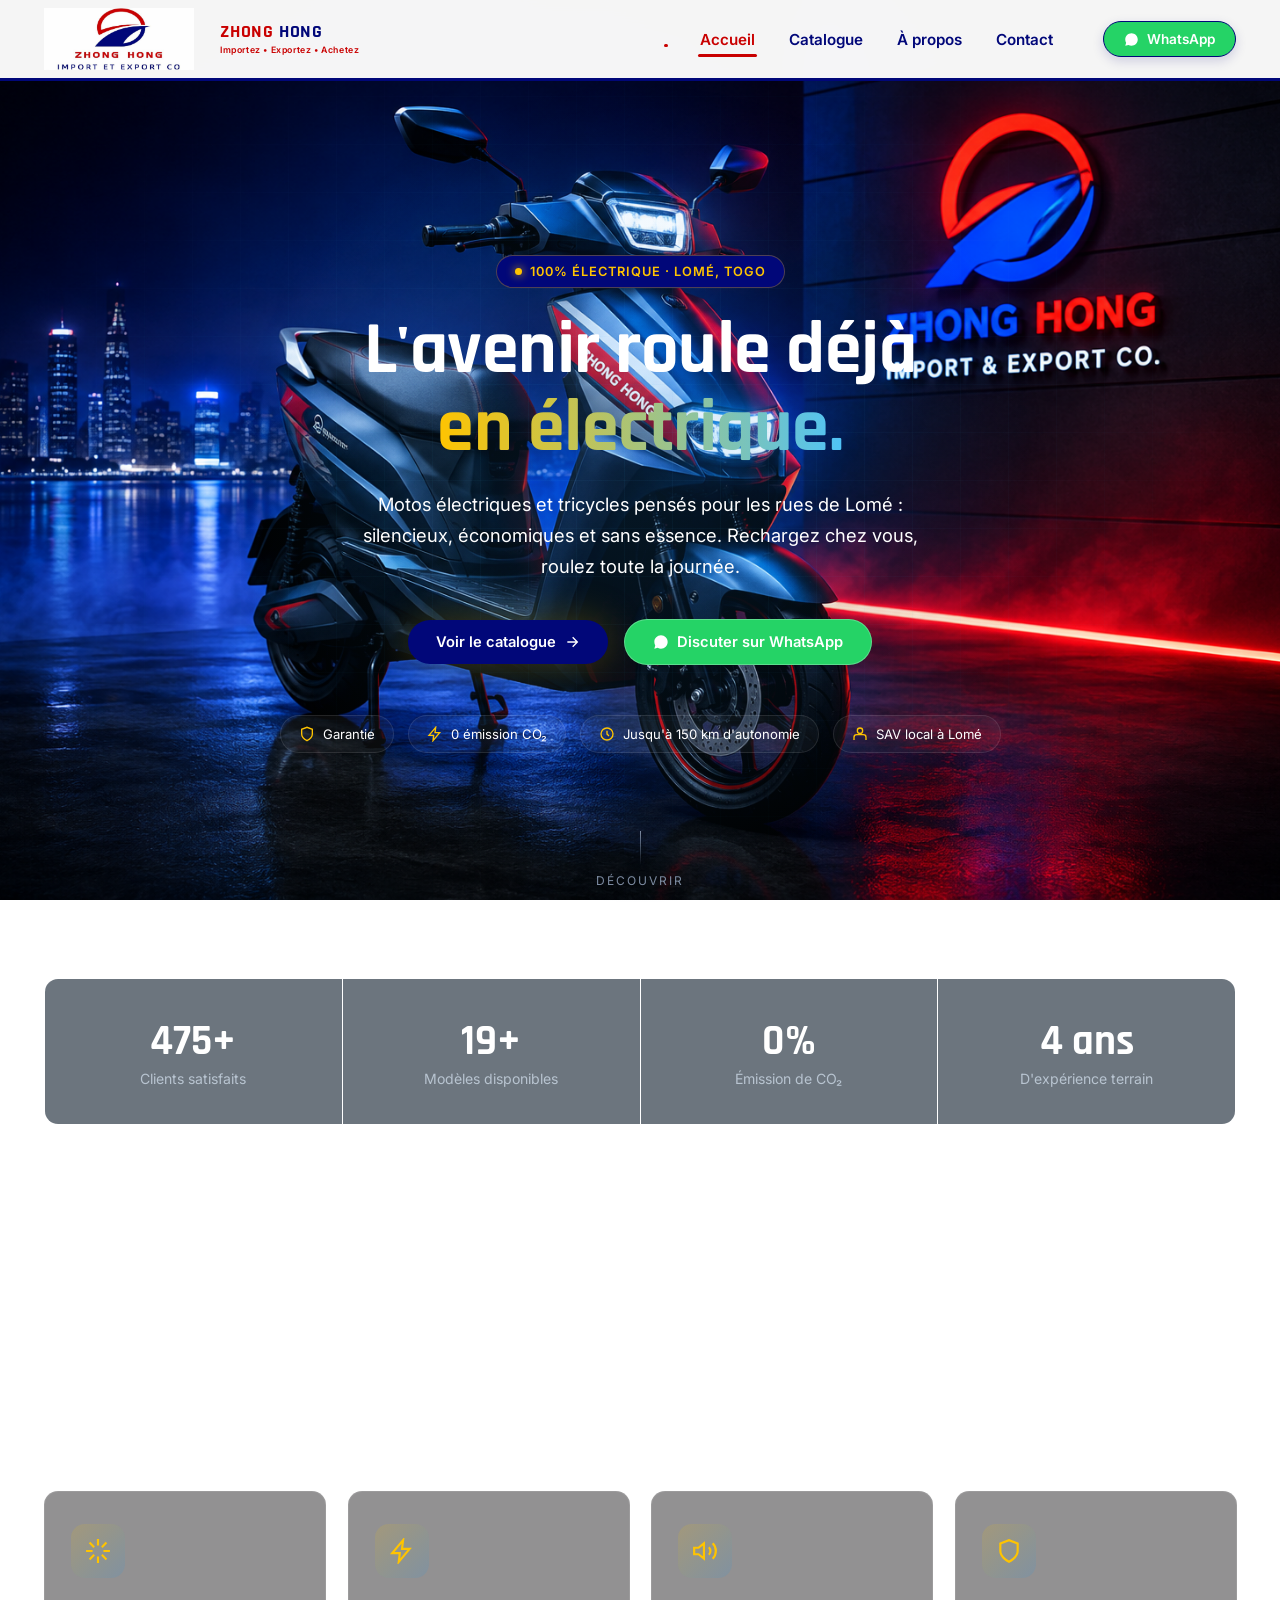
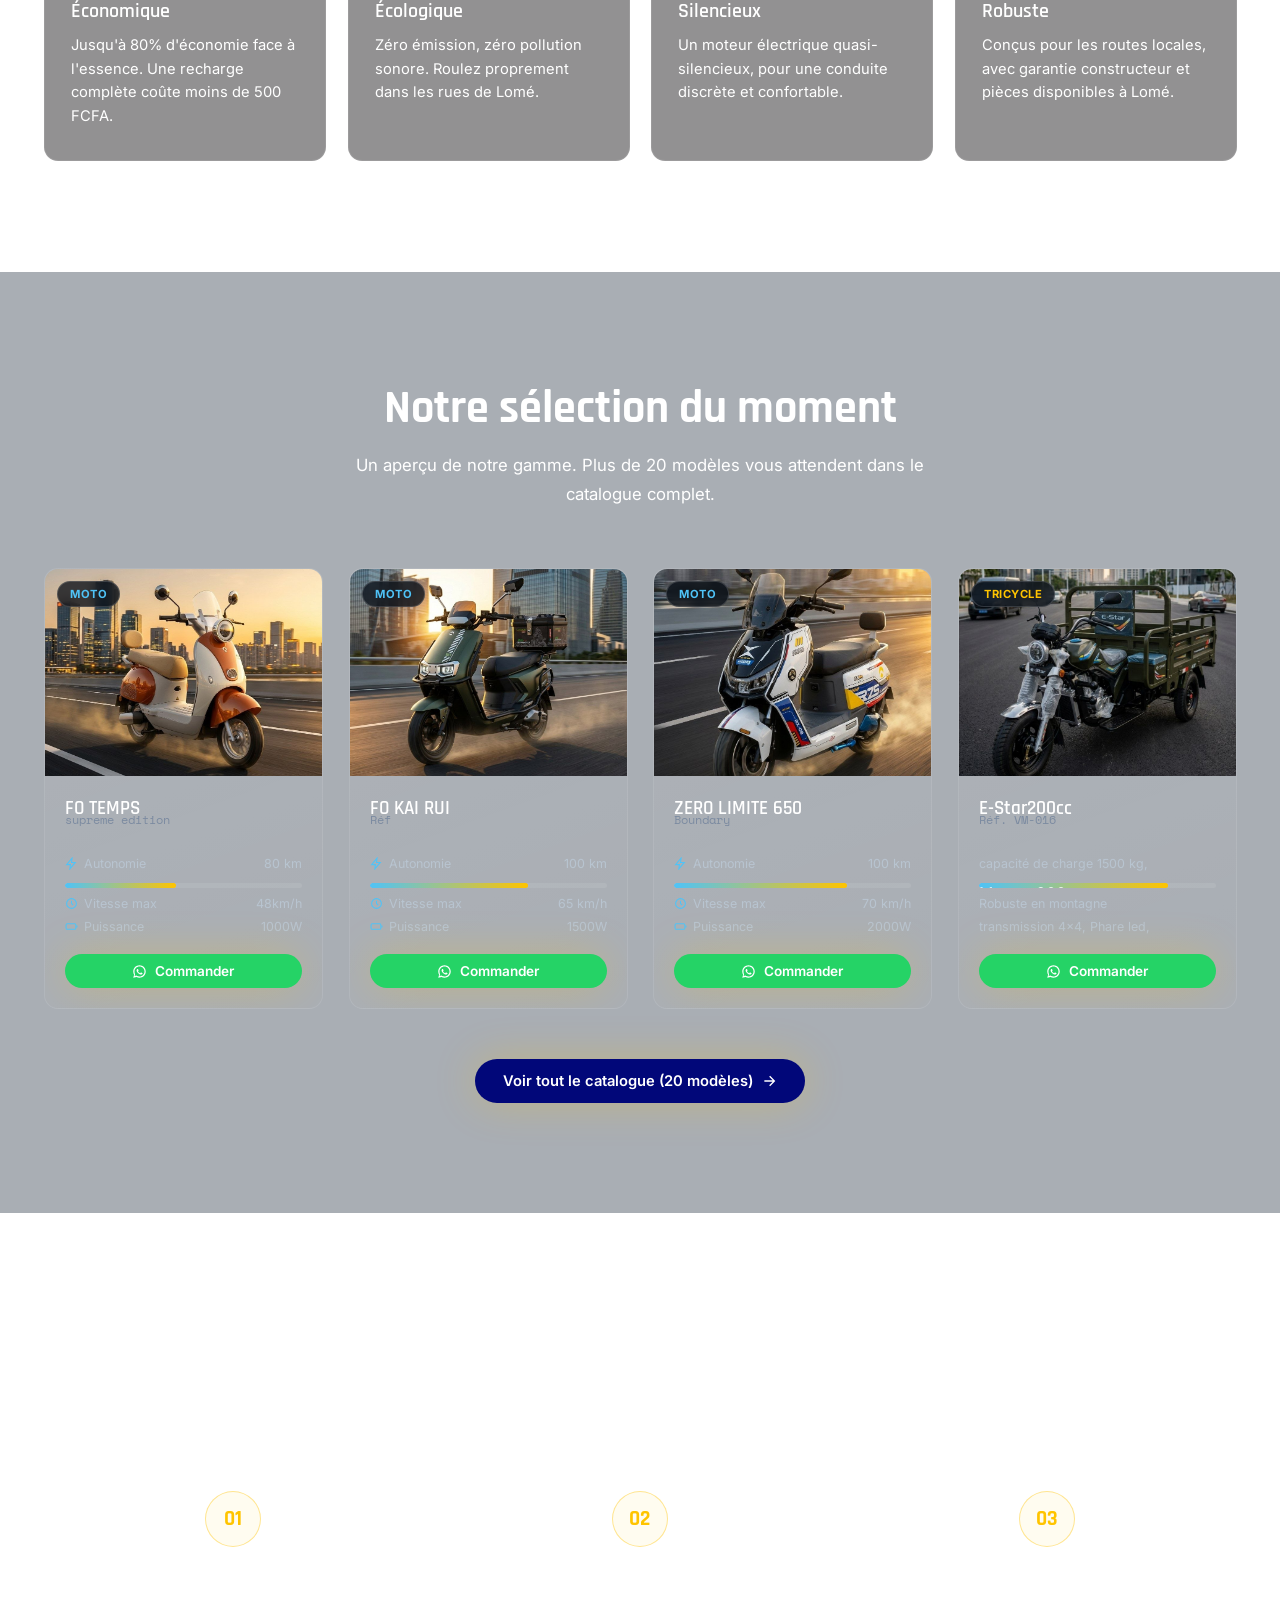
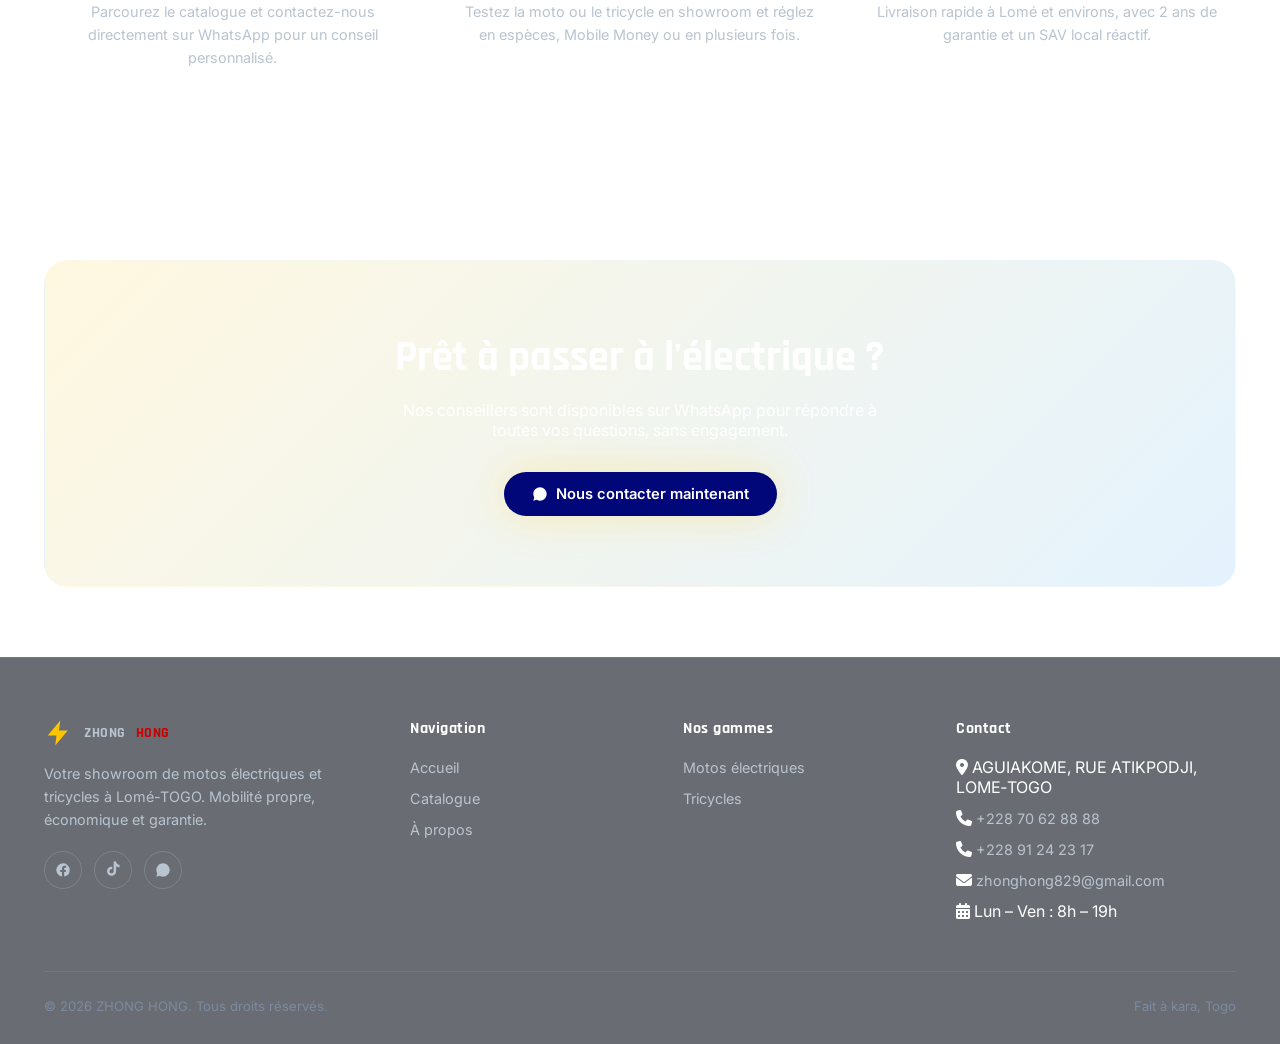
==== commit 22507f7c: "Update index.html" ====
--- a/index.html
+++ b/index.html
@@ -214,7 +214,7 @@
                       <rect x="2" y="7" width="18" height="10" rx="2" />
                       <path d="M22 10v4" />
                     </svg>Puissance</span>
-                  <span>1000/30h</span>
+                  <span>1000W</span>
                 </div>
               </div>
               <div class="cta-row">
@@ -262,7 +262,7 @@
                       <rect x="2" y="7" width="18" height="10" rx="2" />
                       <path d="M22 10v4" />
                     </svg>Puissance</span>
-                  <span>1500W/40h</span>
+                  <span>1500W</span>
                 </div>
               </div>
               <div class="cta-row">
@@ -310,7 +310,7 @@
                       <rect x="2" y="7" width="18" height="10" rx="2" />
                       <path d="M22 10v4" />
                     </svg>Puissance</span>
-                  <span>2000W/35h</span>
+                  <span>2000W</span>
                 </div>
               </div>
               <div class="cta-row">
--- a/style.css
+++ b/style.css
@@ -82,8 +82,8 @@
    /* radial-gradient(circle at 15% 20%, rgba(33, 150, 243, 0.18) 0%, transparent 45%),
     radial-gradient(circle at 85% 75%, rgba(255, 196, 0, 0.12) 0%, transparent 45%),
     linear-gradient(180deg, #050b14 0%, #0a1929 50%, #050b14 100%),*/
-    url('imagebackground.jpg');
-  filter: blur(2px);
+    url('imagebackground.png');
+  
   background-size: cover, cover, cover, cover;
   background-position: center, center, center, center;
   background-repeat: no-repeat;
@@ -548,7 +548,7 @@
   font-family: var(--font-display);
   font-size: 2.6rem;
   font-weight: 700;
-  color: var(--bleu-logo);
+  color: var(--white);
   display: block;
 }
 
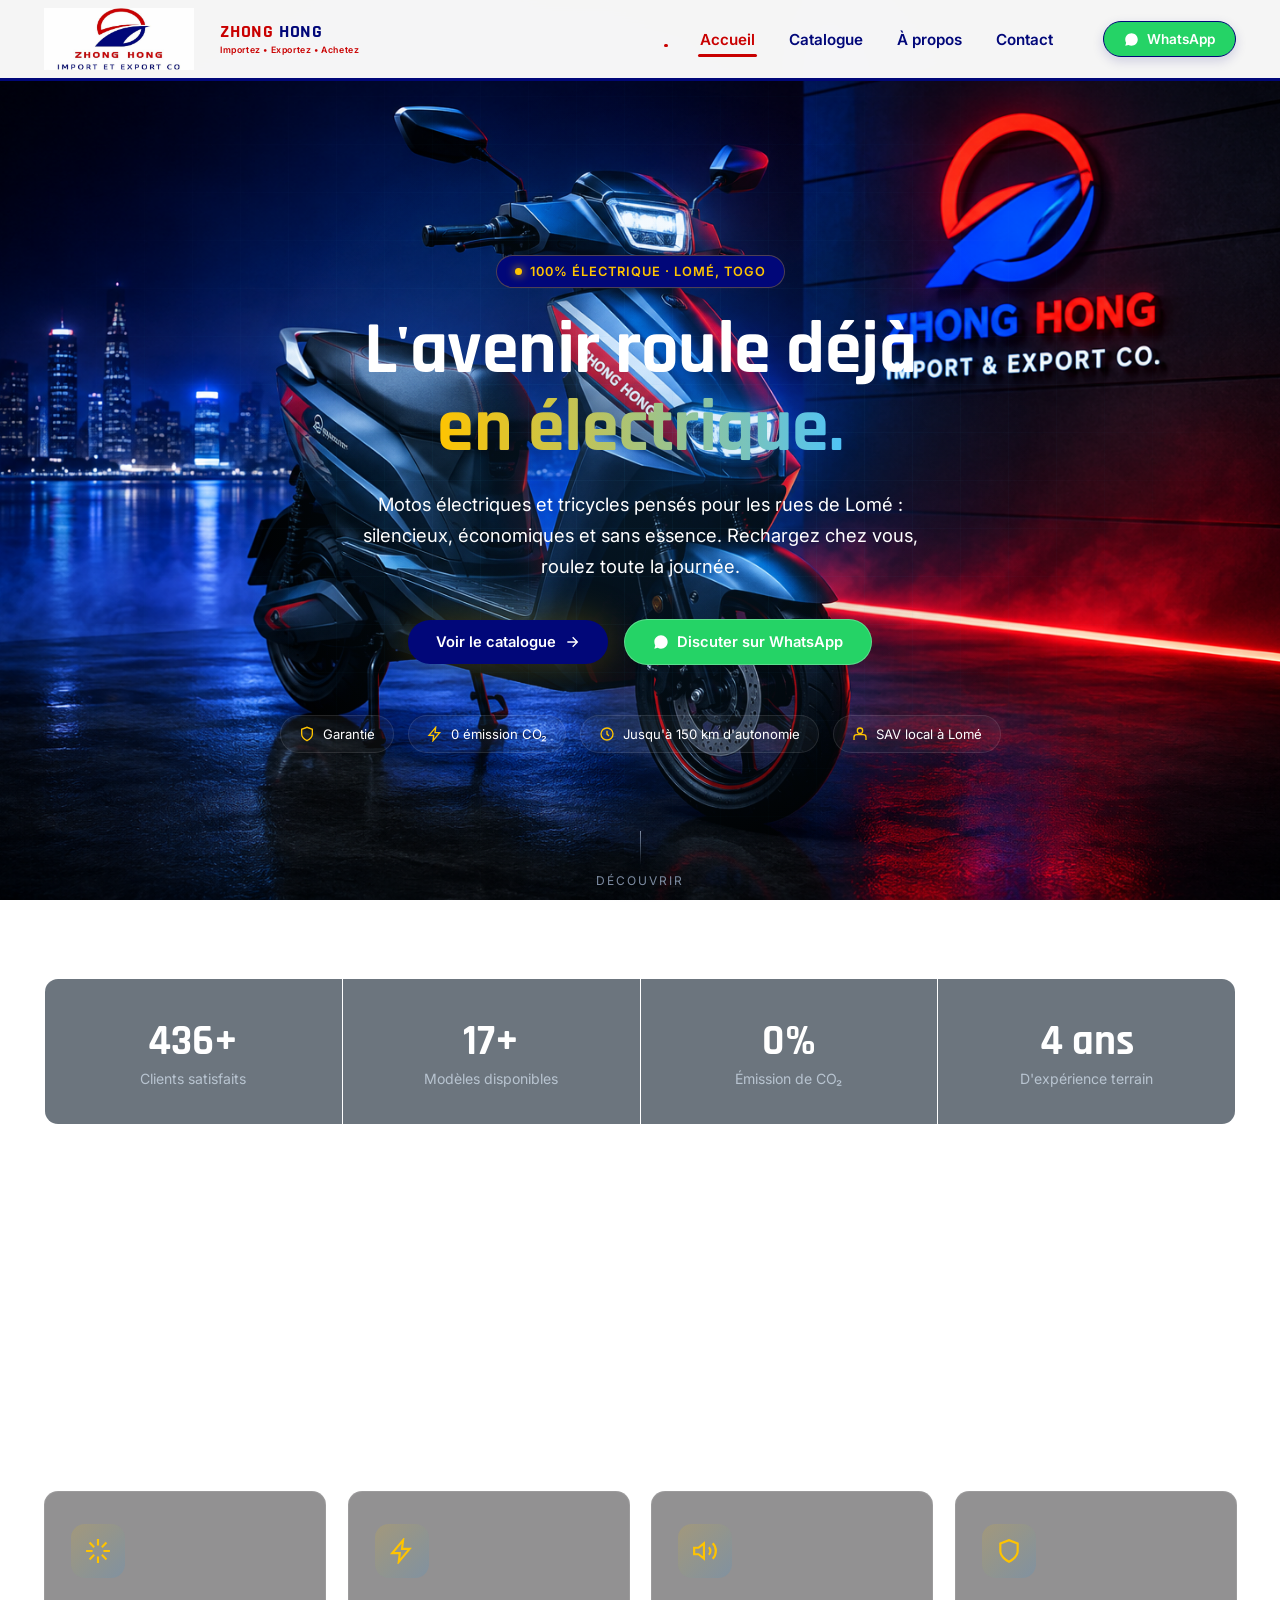
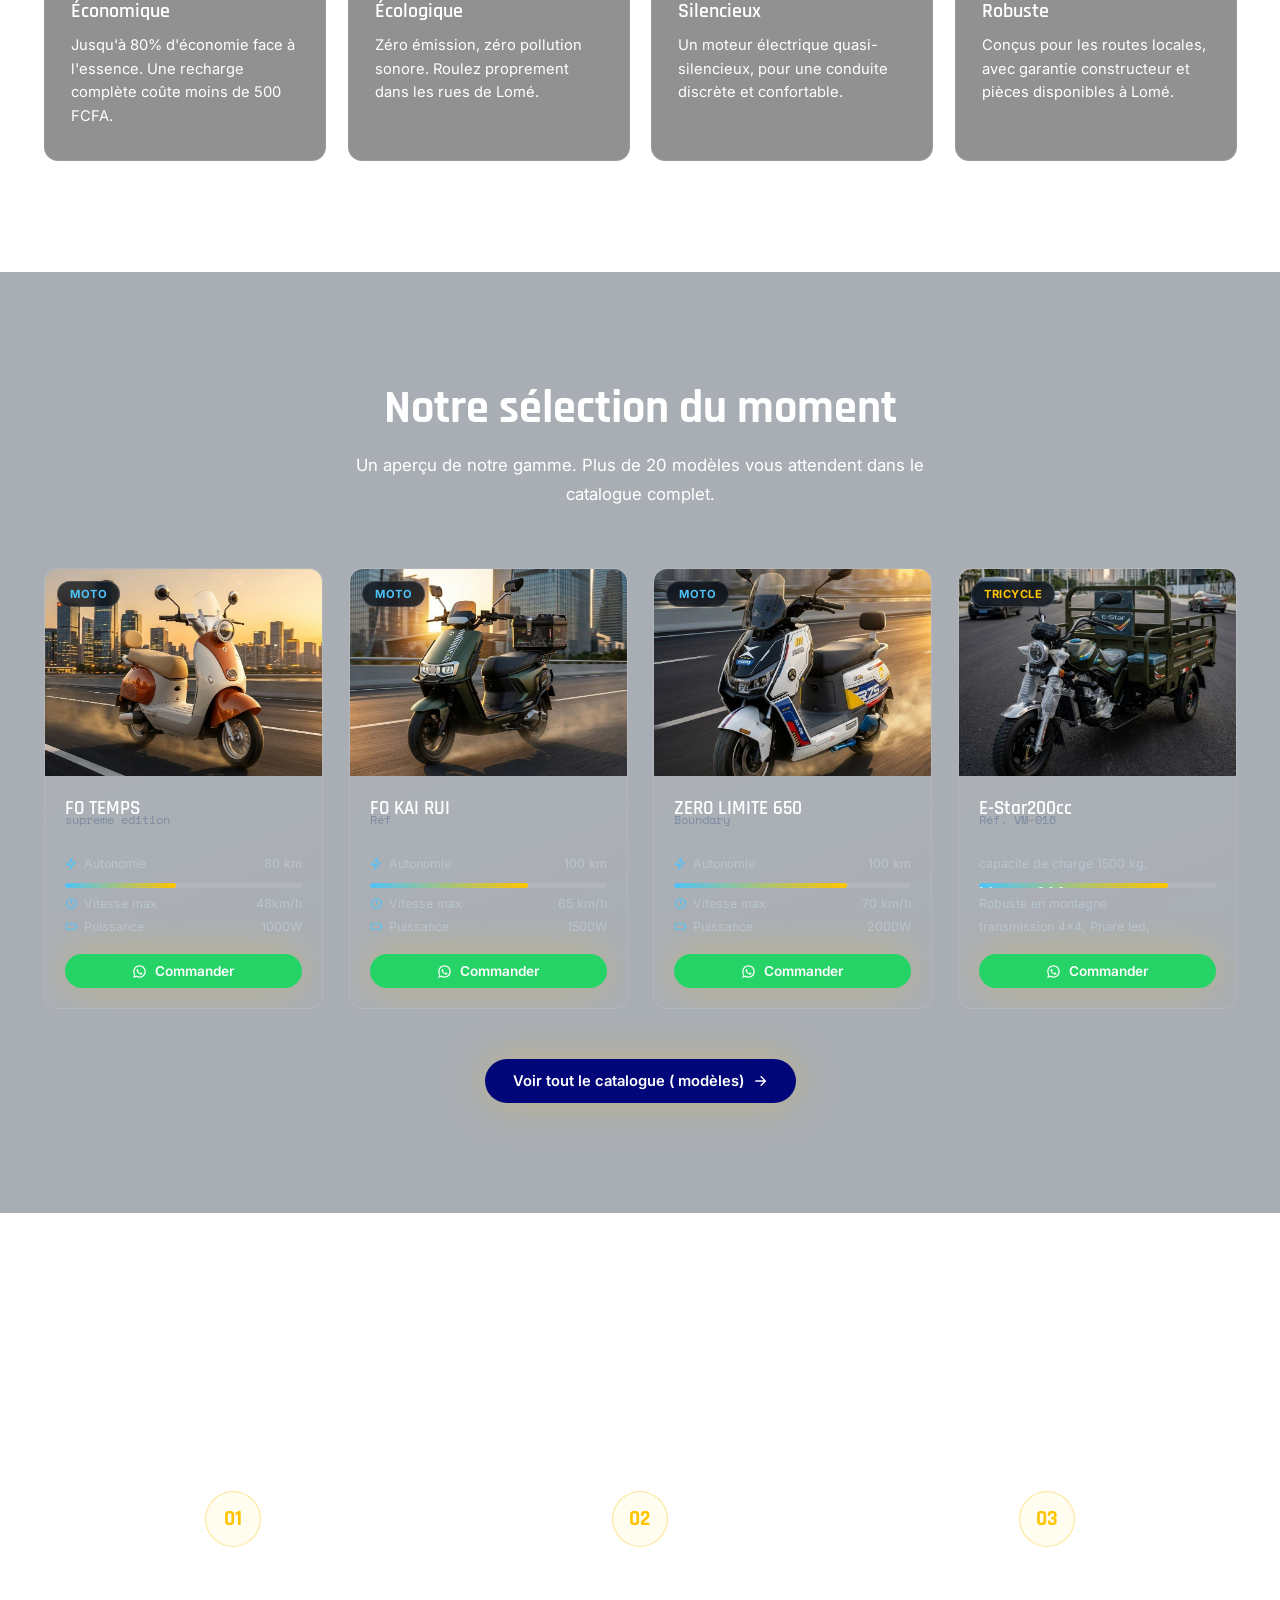
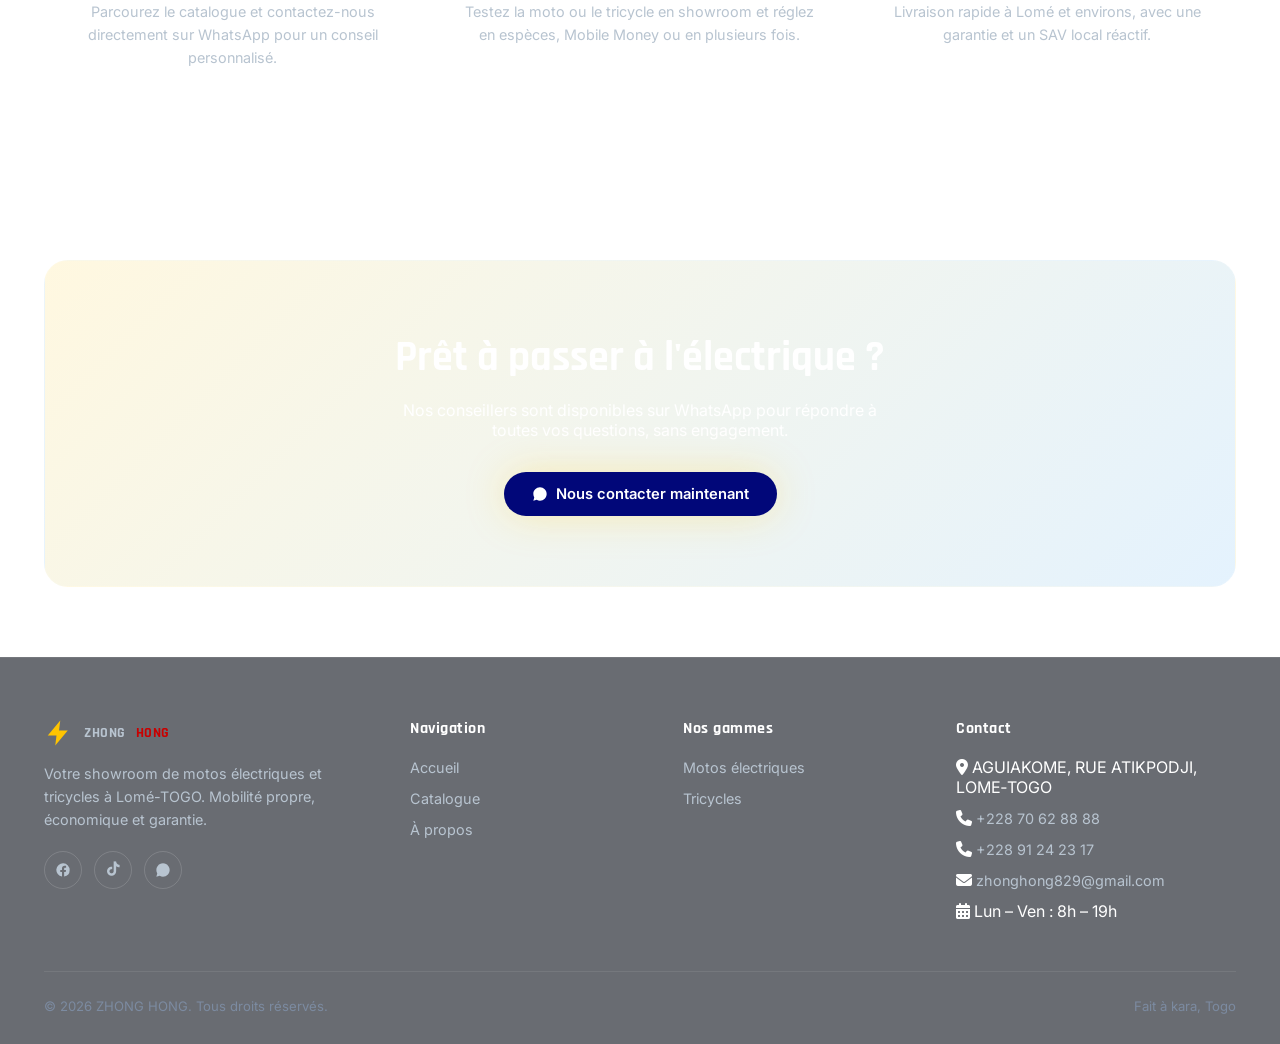
==== commit ec1b2be6: "Update text content in index.html" ====
--- a/index.html
+++ b/index.html
@@ -332,7 +332,7 @@
             </div>
             <div class="body">
               <div>
-<h3>E-Star200cc</h3>
+                <h3>E-Star200cc</h3>
                 <div class="model-code">Réf. VM-016</div>
               </div>
               <div class="price"></div>
@@ -369,7 +369,7 @@
         </div>
         <div style="text-align:center; margin-top:50px;" data-reveal>
           <a href="catalogue.html" class="btn btn-primary">
-            Voir tout le catalogue (20 modèles)
+            Voir tout le catalogue ( modèles)
             <svg viewBox="0 0 24 24" width="16" height="16" fill="none" stroke="currentColor" stroke-width="2">
               <path d="M5 12h14M13 5l7 7-7 7" />
             </svg>
@@ -399,7 +399,7 @@
           <div class="step" data-reveal data-scroll-index="3">
             <div class="step-num">03</div>
             <h3>Livraison & garantie</h3>
-            <p>Livraison rapide à Lomé et environs, avec 2 ans de garantie et un SAV local réactif.</p>
+            <p>Livraison rapide à Lomé et environs, avec une garantie et un SAV local réactif.</p>
           </div>
         </div>
       </div>
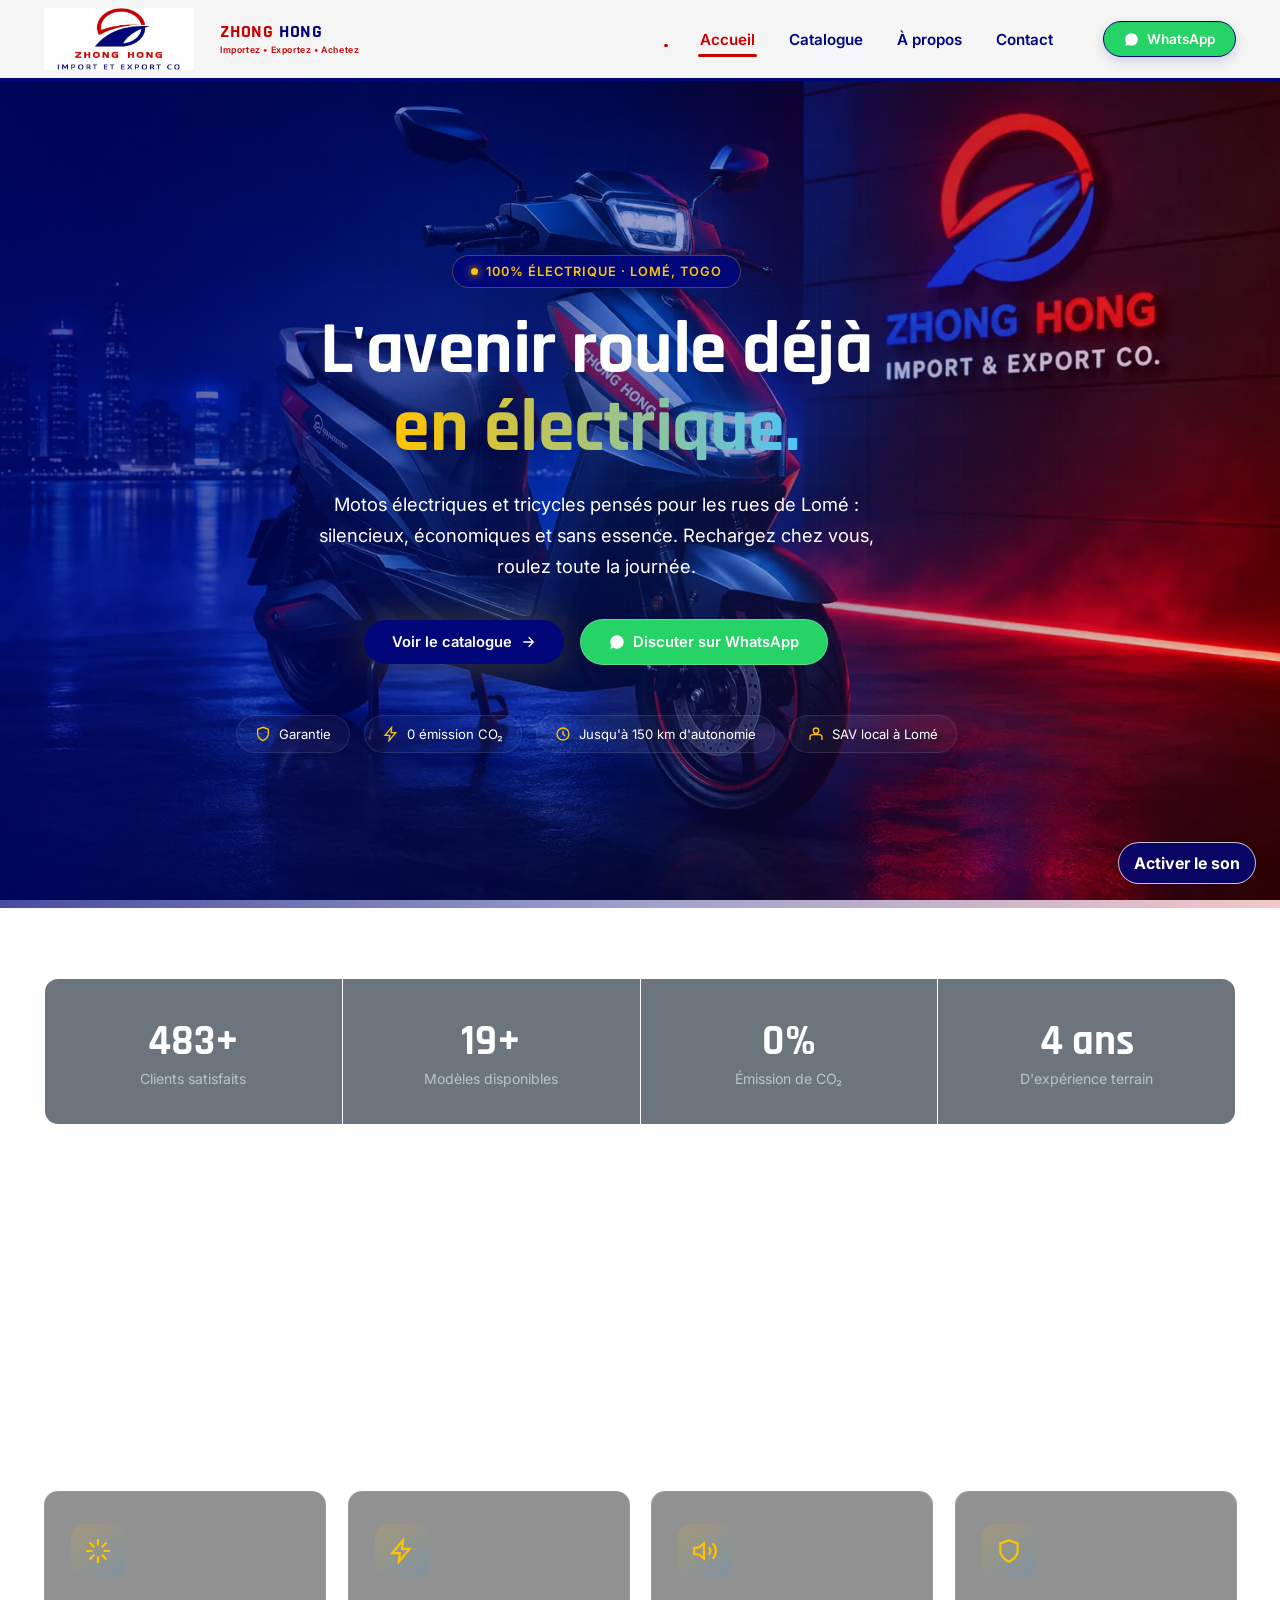
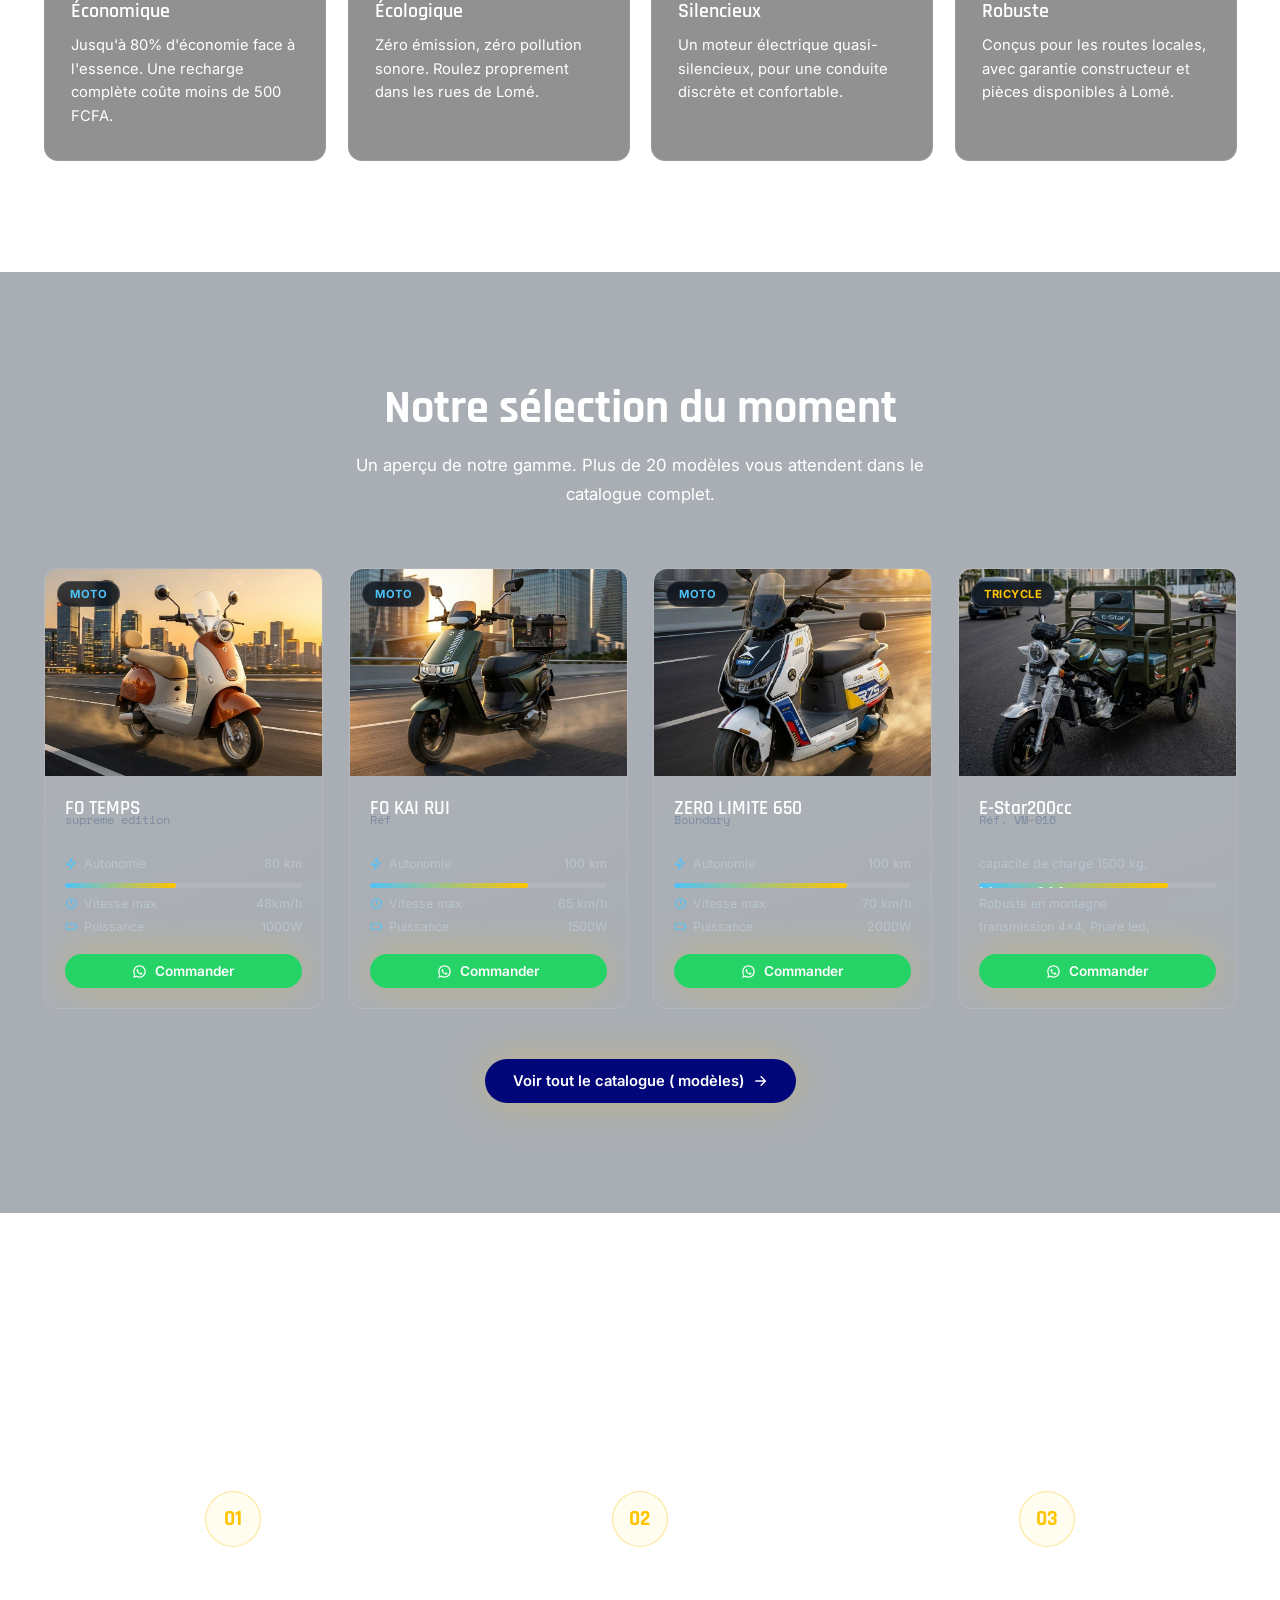
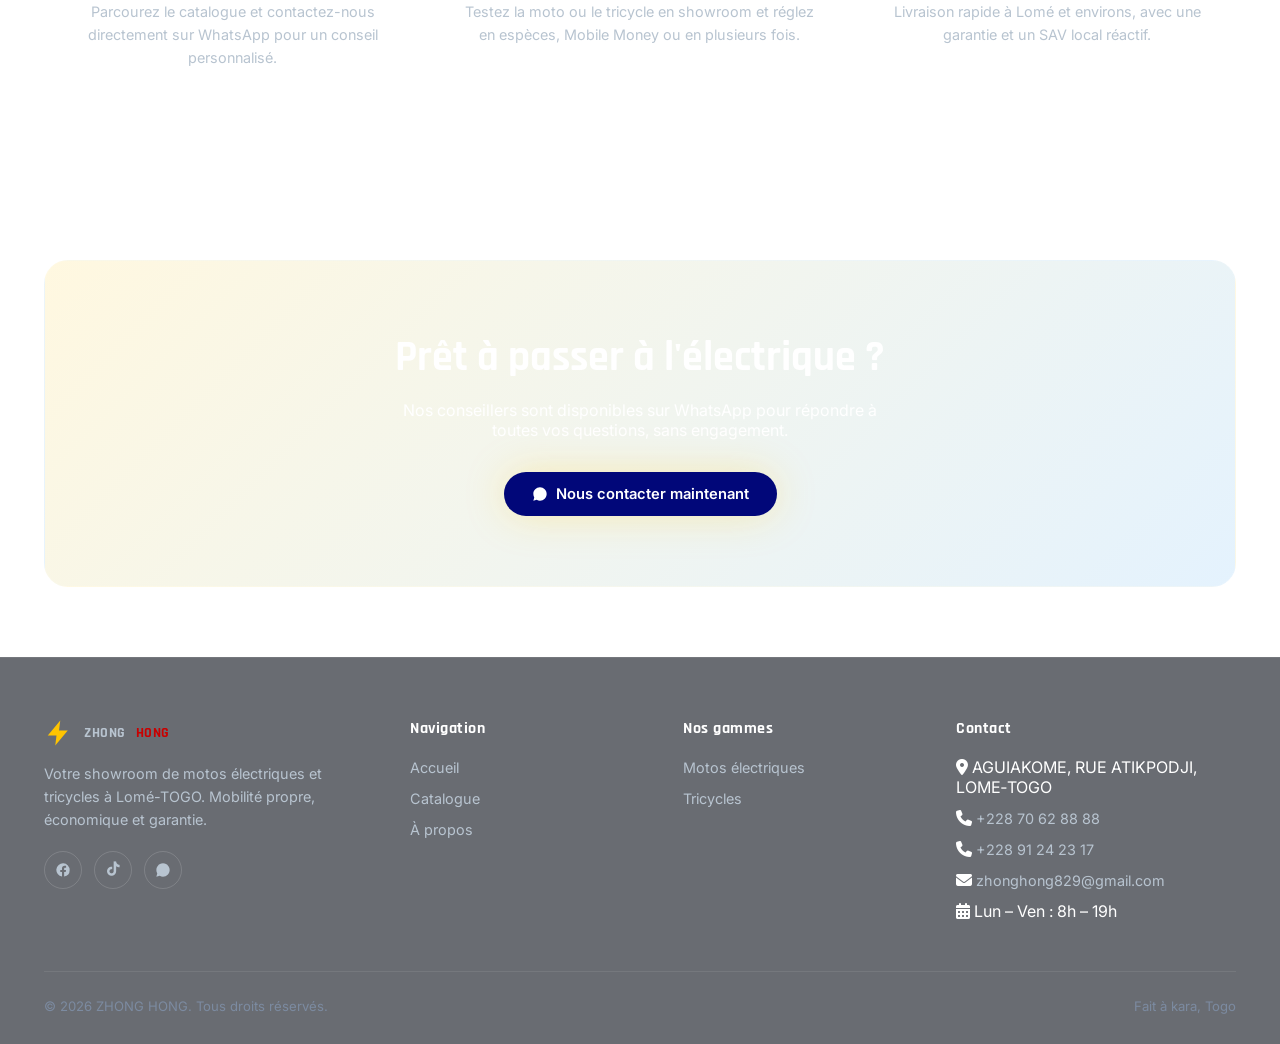
==== commit 1bd5efea: "Add files via upload" ====
--- a/index.html
+++ b/index.html
@@ -60,6 +60,17 @@
   <!-- HERO  -->
   
     <section id="cardrecorriger" class="hero">
+      <!-- AJOUT : vidéo de fond de l'accueil uniquement -->
+      <video id="homeBackgroundVideo" class="home-background-video"
+        autoplay muted loop playsinline preload="metadata"
+        aria-hidden="true">
+        <source src="accueil.mp4" type="video/mp4">
+      </video>
+      <div class="home-video-overlay"></div>
+      <button id="videoSoundToggle" class="video-sound-toggle" type="button"
+        aria-label="Activer le son de la vidéo" aria-pressed="false">
+         <span>Activer le son</span>
+      </button>
       <div class="hero-glow"></div>
       <div class="container">
         <div class="hero-content">
--- a/style.css
+++ b/style.css
@@ -82,7 +82,7 @@
    /* radial-gradient(circle at 15% 20%, rgba(33, 150, 243, 0.18) 0%, transparent 45%),
     radial-gradient(circle at 85% 75%, rgba(255, 196, 0, 0.12) 0%, transparent 45%),
     linear-gradient(180deg, #050b14 0%, #0a1929 50%, #050b14 100%),*/
-    url('imagebackground.png');
+    url('imagebackground.webp');
   
   background-size: cover, cover, cover, cover;
   background-position: center, center, center, center;
@@ -1625,3 +1625,83 @@
     transition: none !important;
   }
 }
+
+
+/* ===== AJOUT : vidéo de fond de l'accueil uniquement ===== */
+#cardrecorriger.hero {
+  position: relative;
+  overflow: hidden;
+}
+
+#cardrecorriger.hero .home-background-video {
+  position: absolute;
+  inset: 0;
+  width: 100%;
+  height: 100%;
+  object-fit: cover;
+  z-index: 0;
+}
+
+#cardrecorriger.hero .home-video-overlay {
+  position: absolute;
+  inset: 0;
+  z-index: 1;
+  background: linear-gradient(
+    90deg,
+    rgba(1, 7, 121, 0.72),
+    rgba(1, 7, 121, 0.38),
+    rgba(201, 0, 0, 0.22)
+  );
+  pointer-events: none;
+}
+
+#cardrecorriger.hero > .container,
+#cardrecorriger.hero > .scroll-hint {
+  position: relative;
+  z-index: 2;
+}
+
+.video-sound-toggle {
+  position: absolute;
+  right: 24px;
+  bottom: 24px;
+  z-index: 4;
+  display: inline-flex;
+  align-items: center;
+  gap: 8px;
+  padding: 10px 15px;
+  border: 1px solid rgba(255,255,255,.75);
+  border-radius: 999px;
+  background: rgba(1,7,121,.82);
+  color: #fff;
+  cursor: pointer;
+  font: inherit;
+  font-weight: 700;
+  backdrop-filter: blur(6px);
+  -webkit-backdrop-filter: blur(6px);
+  transition: .25s ease;
+}
+
+.video-sound-toggle:hover,
+.video-sound-toggle.is-on {
+  background: #C90000;
+  transform: translateY(-2px);
+}
+
+@media (max-width: 600px) {
+  .video-sound-toggle {
+    right: 12px;
+    bottom: 14px;
+    padding: 9px 12px;
+    font-size: .82rem;
+  }
+
+  #cardrecorriger.hero .home-video-overlay {
+    background: linear-gradient(
+      180deg,
+      rgba(1, 7, 121, .70),
+      rgba(1, 7, 121, .40),
+      rgba(201, 0, 0, .24)
+    );
+  }
+}
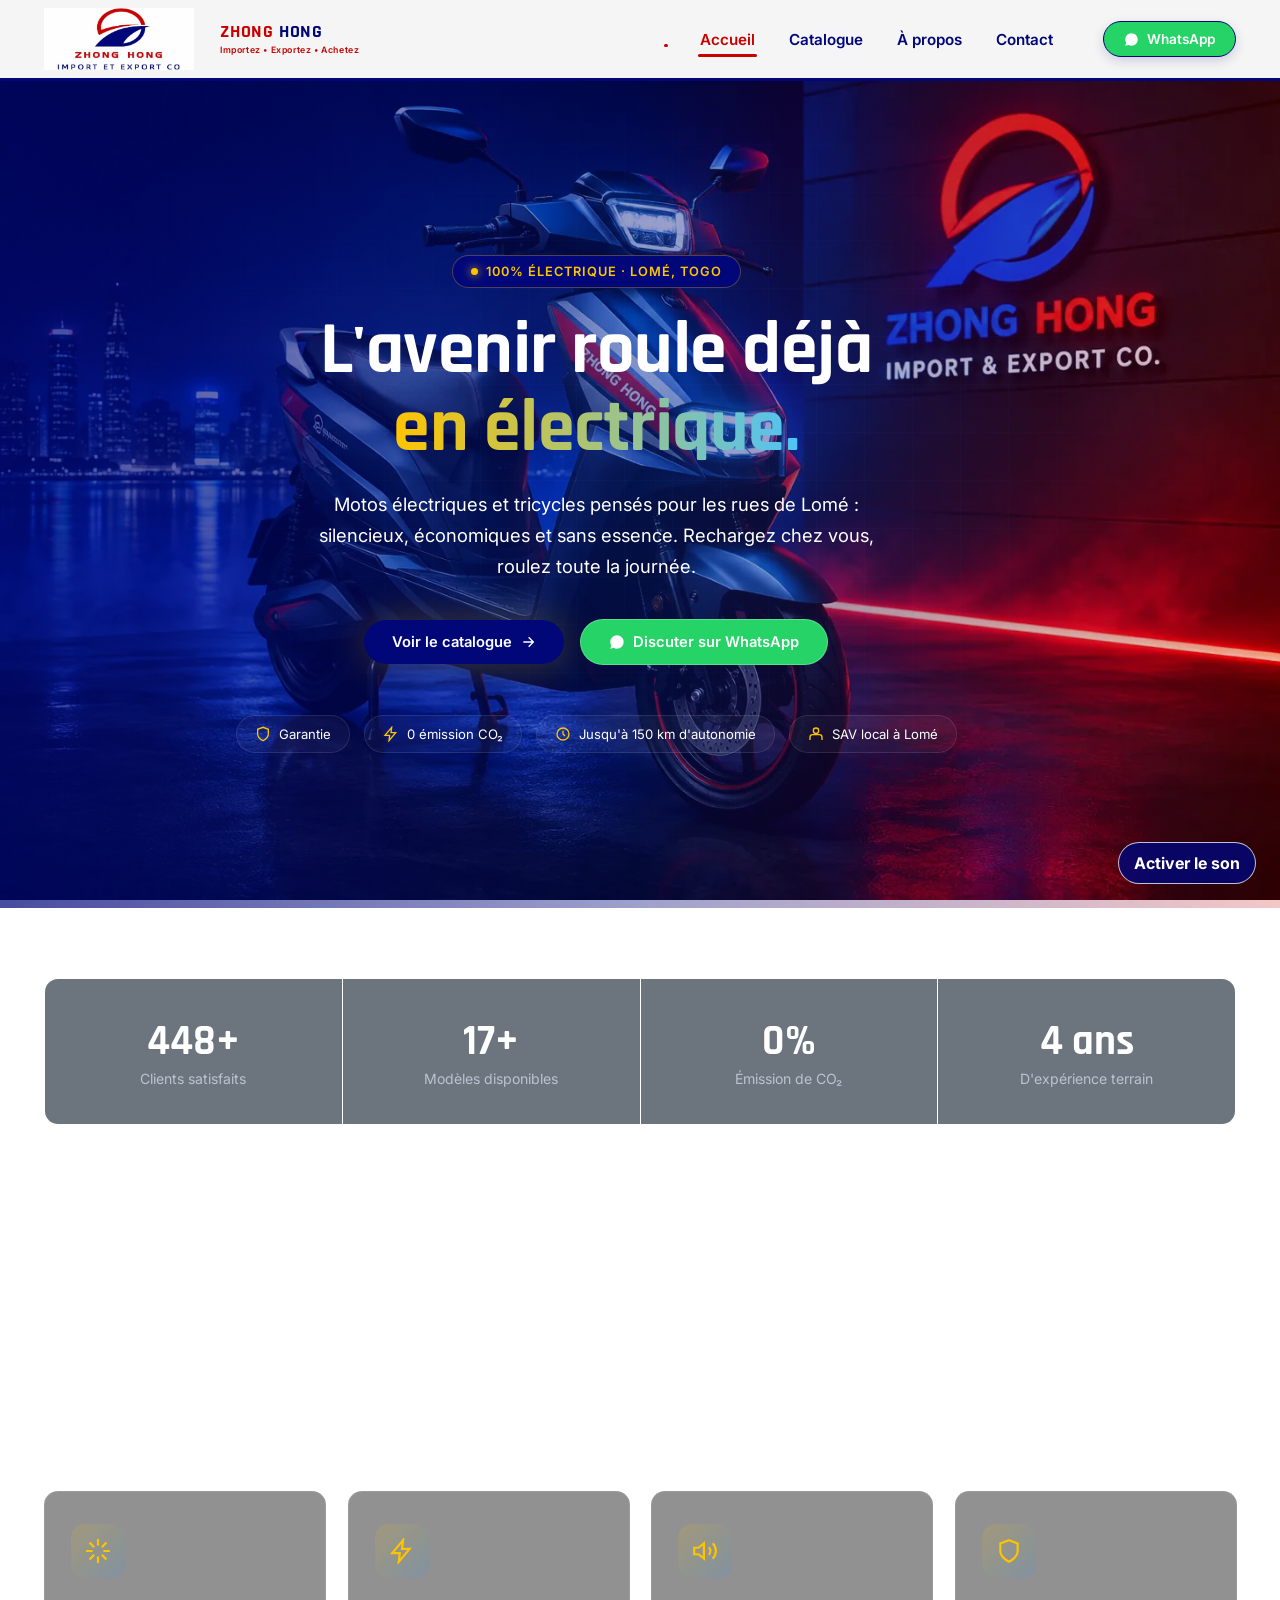
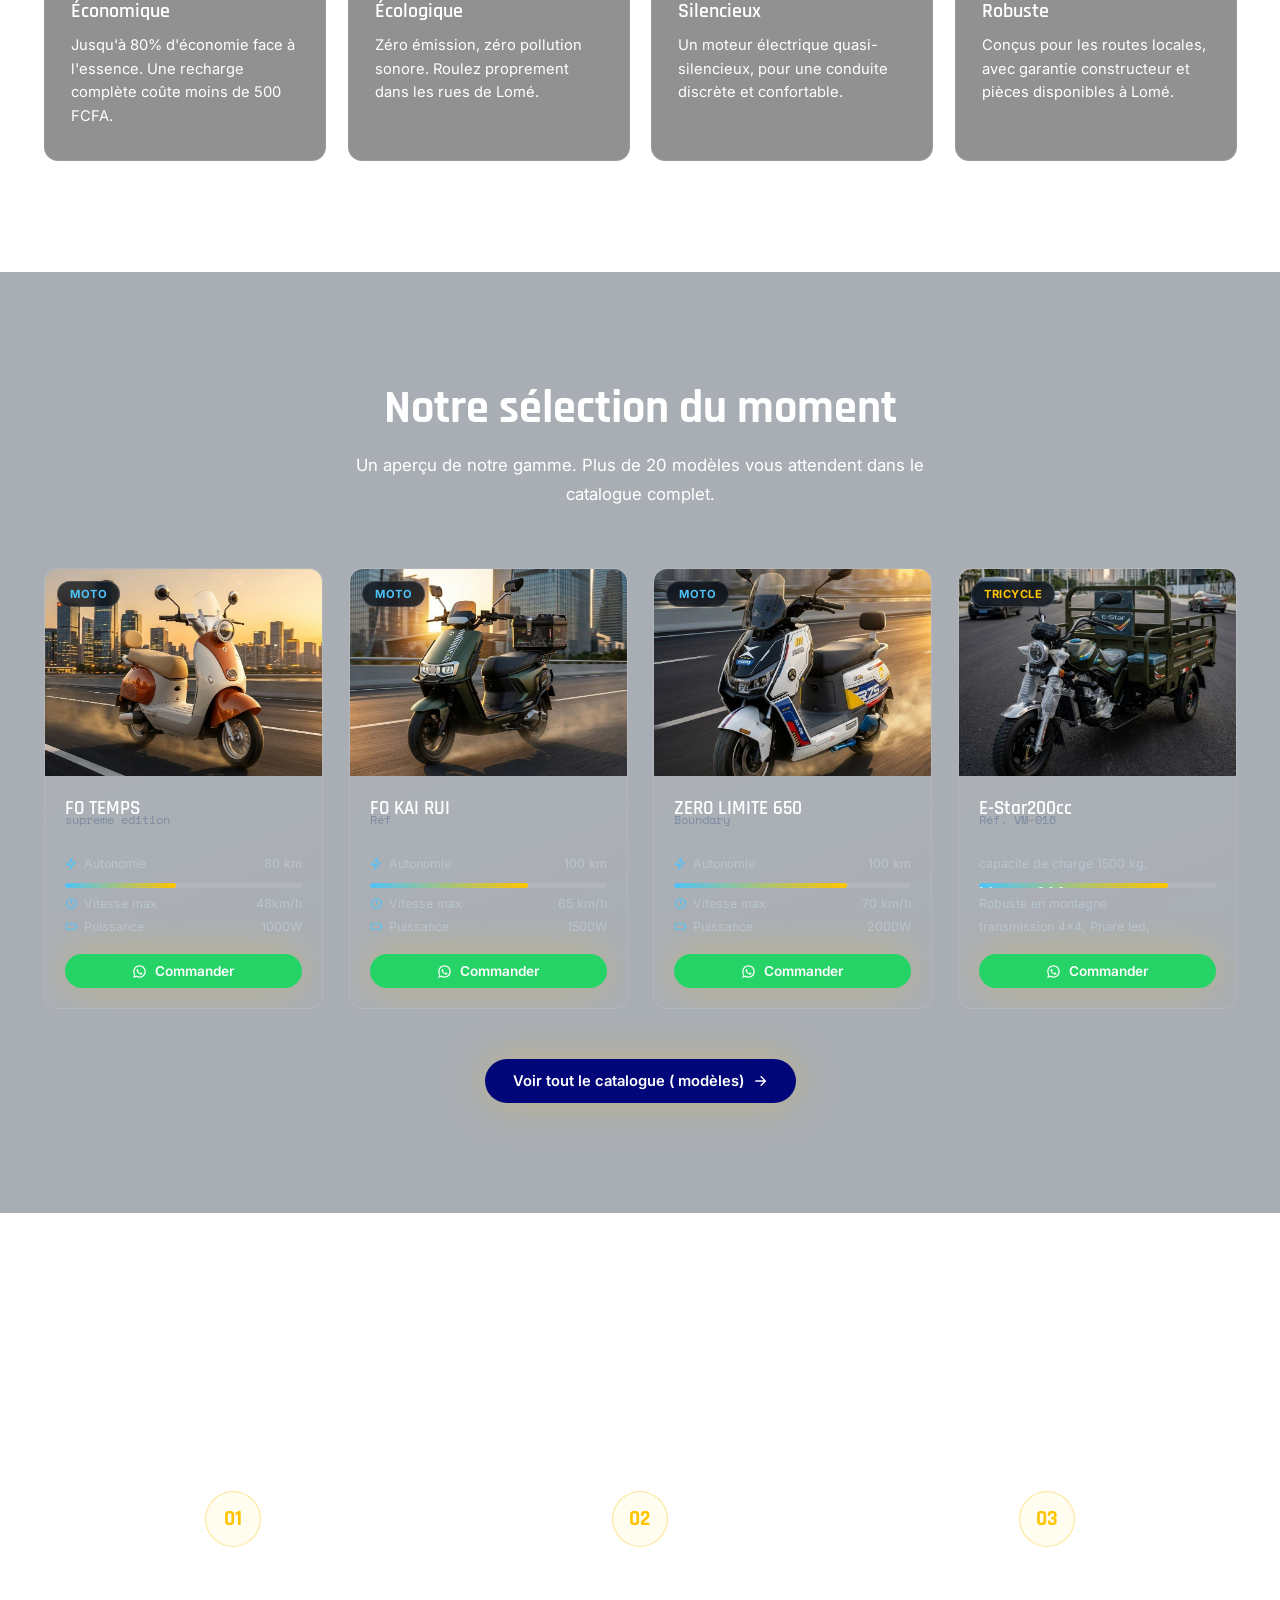
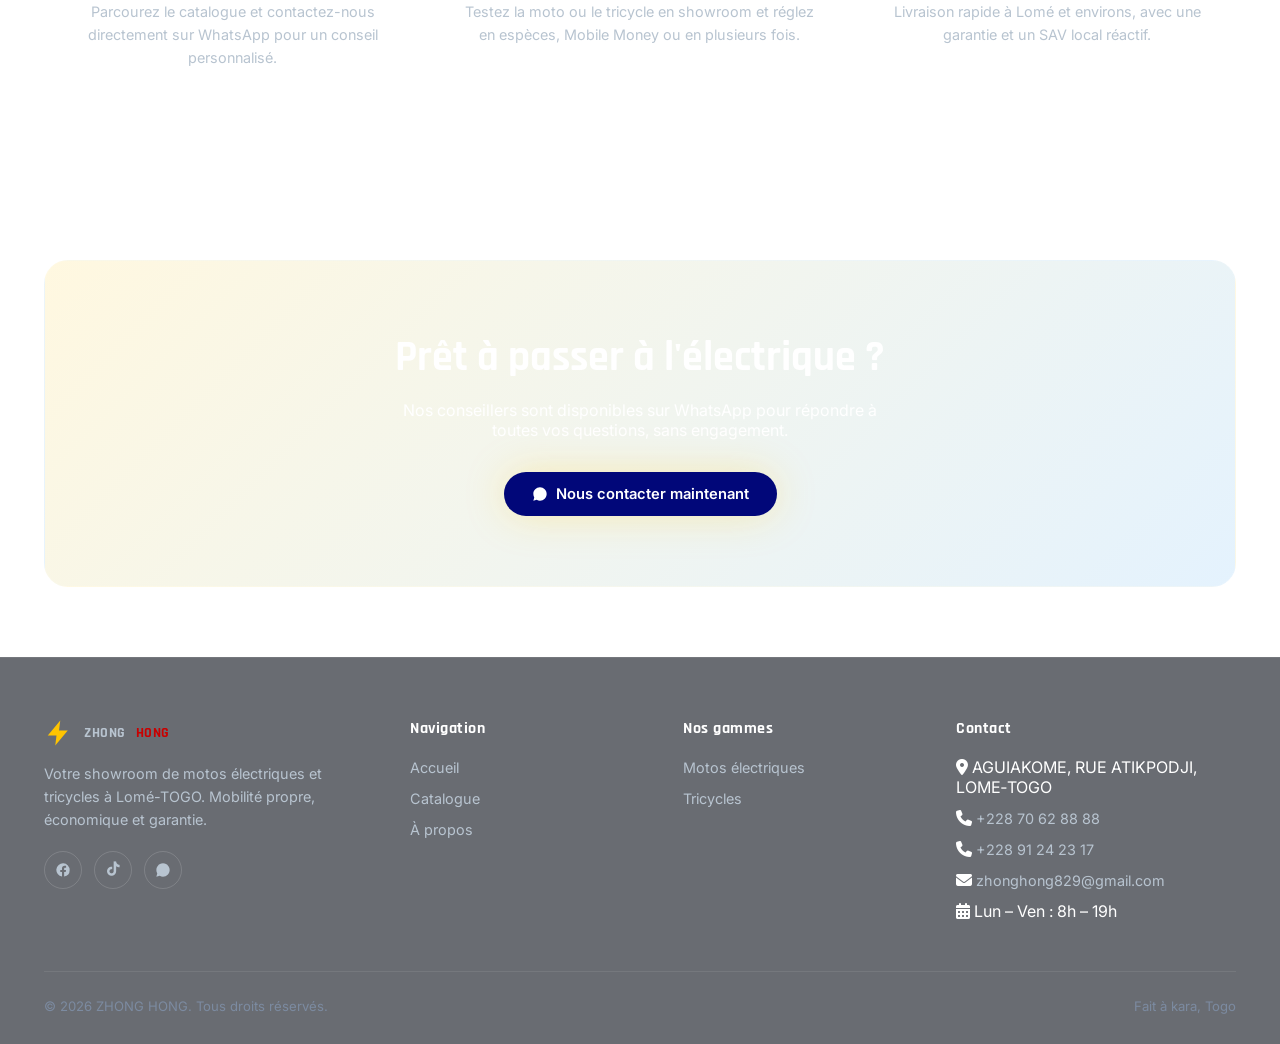
==== commit 5b74a5bf: "Update index.html" ====
--- a/index.html
+++ b/index.html
@@ -4,6 +4,9 @@
 <head>
   <meta charset="UTF-8">
   <meta name="viewport" content="width=device-width, initial-scale=1.0">
+  <meta name="description" content="Découvrez Zhonghong, nos services, nos solutions et toutes les informations utiles sur notre entreprise.">
+
+<meta name="robots" content="index, follow">
   <title>zhonghong — Motos Électriques & Tricycles à Lomé</title>
   <meta name="description"
     content="VoltMoto, le showroom de référence pour les motos et tricycles électriques à Lomé. Économique, écologique, garanti.">
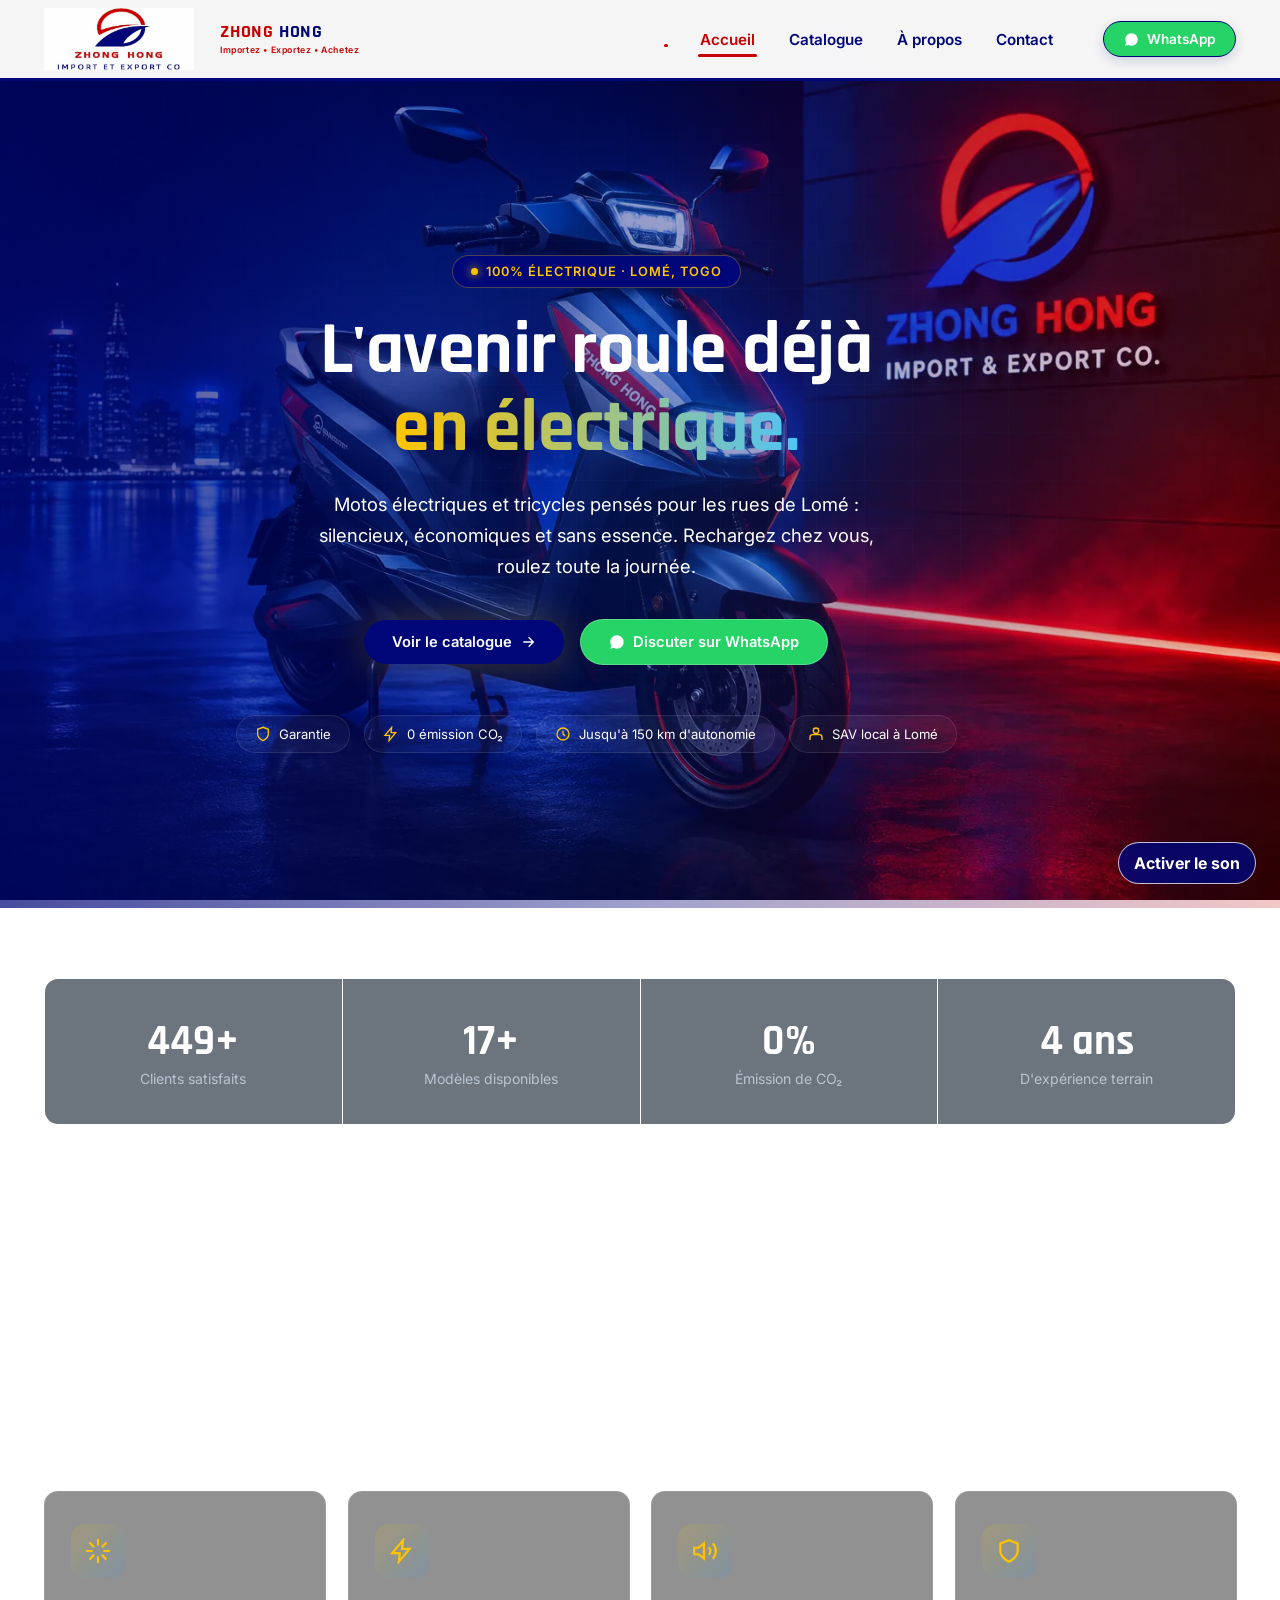
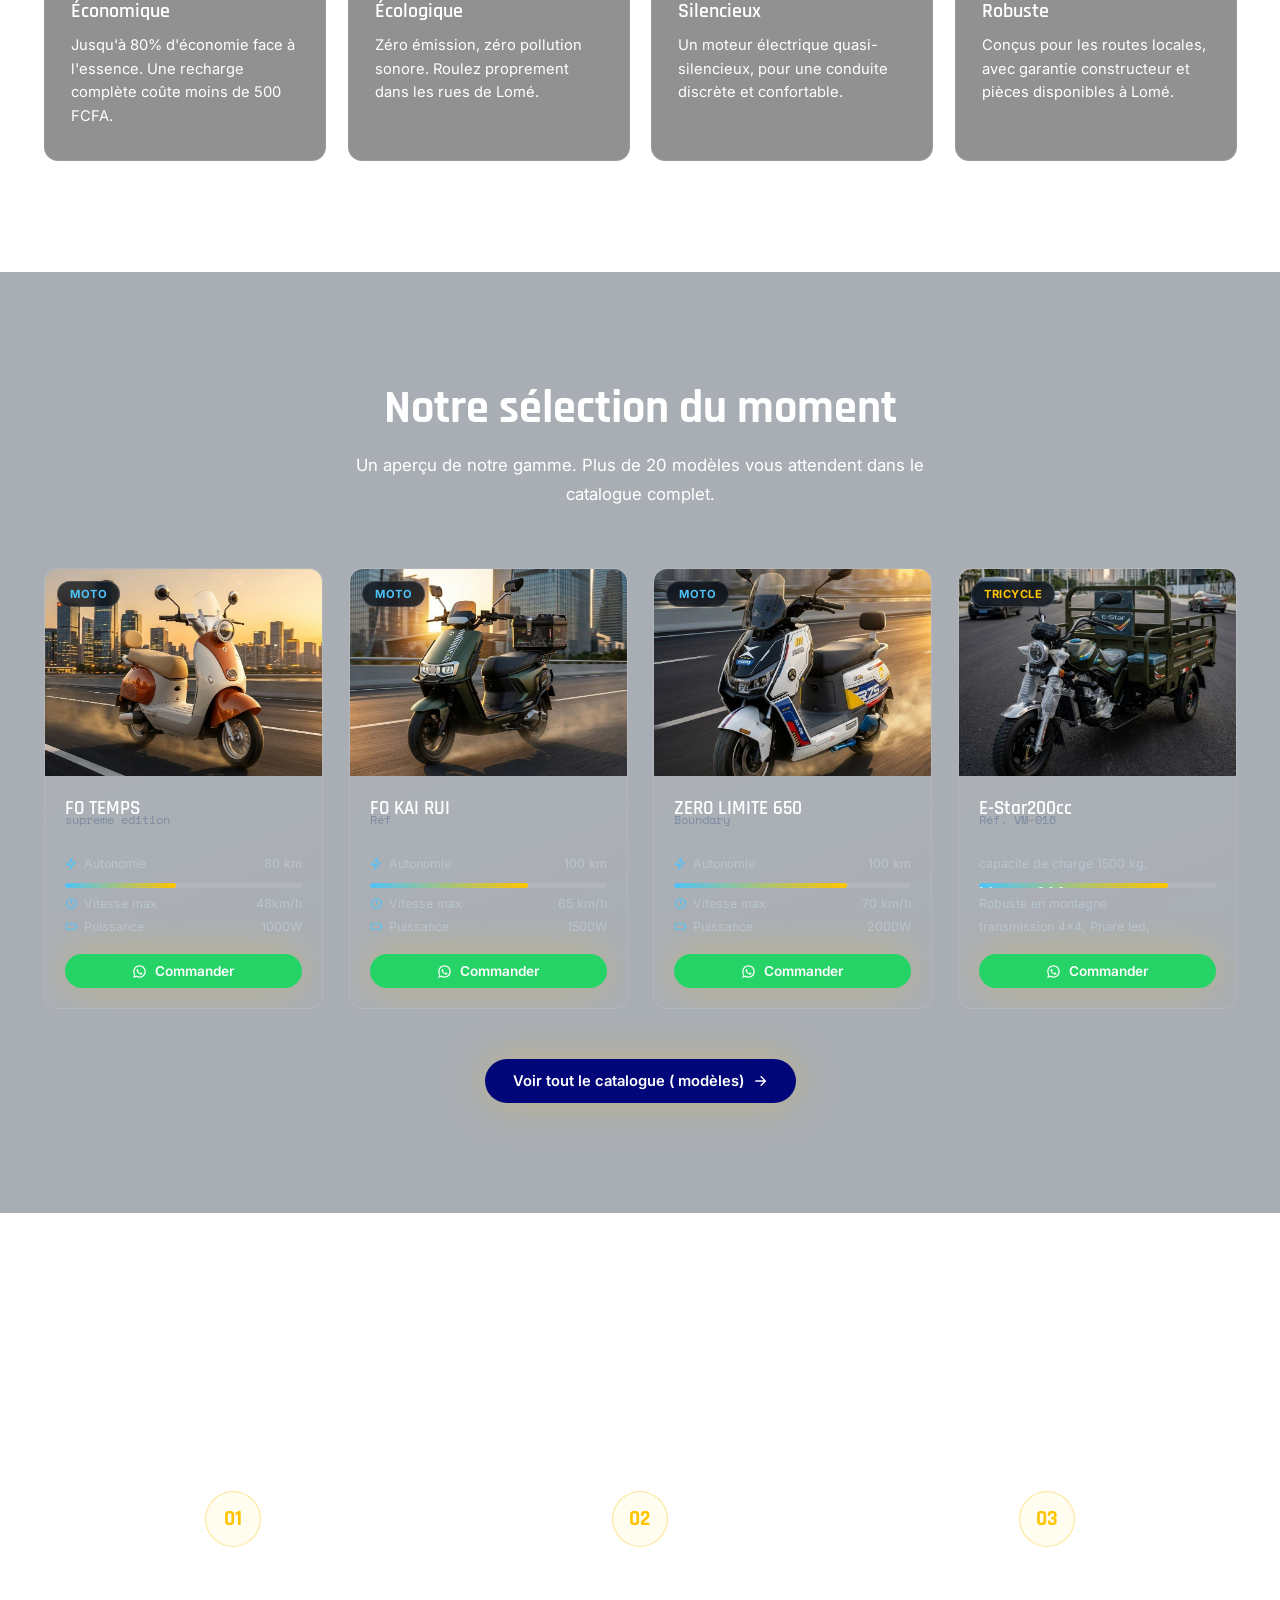
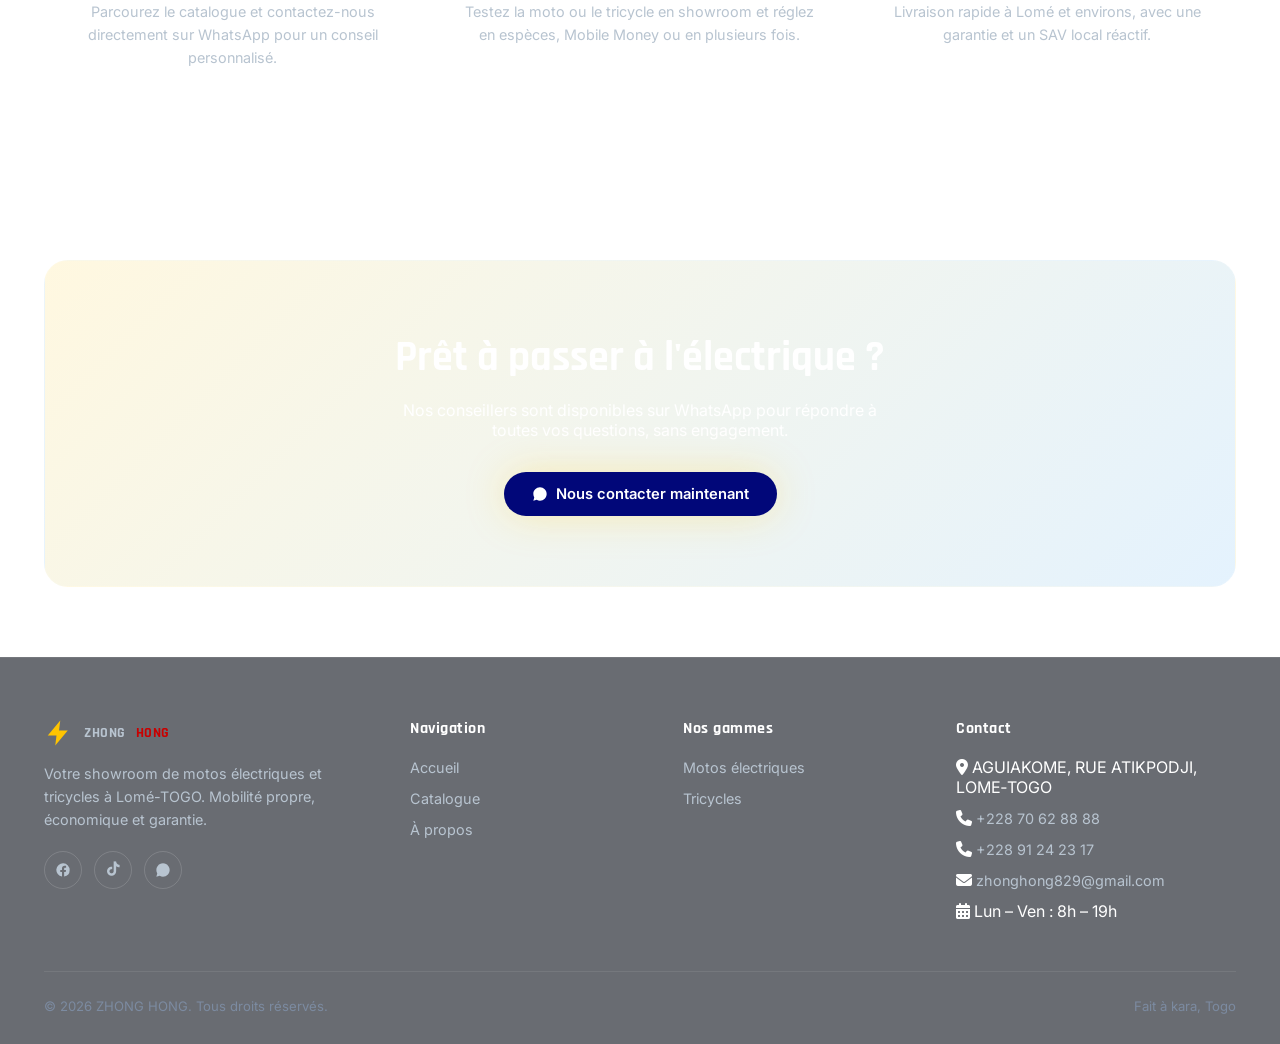
==== commit adf6e0d1: "Update index.html" ====
--- a/index.html
+++ b/index.html
@@ -7,6 +7,16 @@
   <meta name="description" content="Découvrez Zhonghong, nos services, nos solutions et toutes les informations utiles sur notre entreprise.">
 
 <meta name="robots" content="index, follow">
+  <!-- google analitic code -->
+  <!-- Google tag (gtag.js) -->
+<script async src="https://www.googletagmanager.com/gtag/js?id=G-32ZFD8GFKH"></script>
+<script>
+  window.dataLayer = window.dataLayer || [];
+  function gtag(){dataLayer.push(arguments);}
+  gtag('js', new Date());
+
+  gtag('config', 'G-32ZFD8GFKH');
+</script>
   <title>zhonghong — Motos Électriques & Tricycles à Lomé</title>
   <meta name="description"
     content="VoltMoto, le showroom de référence pour les motos et tricycles électriques à Lomé. Économique, écologique, garanti.">
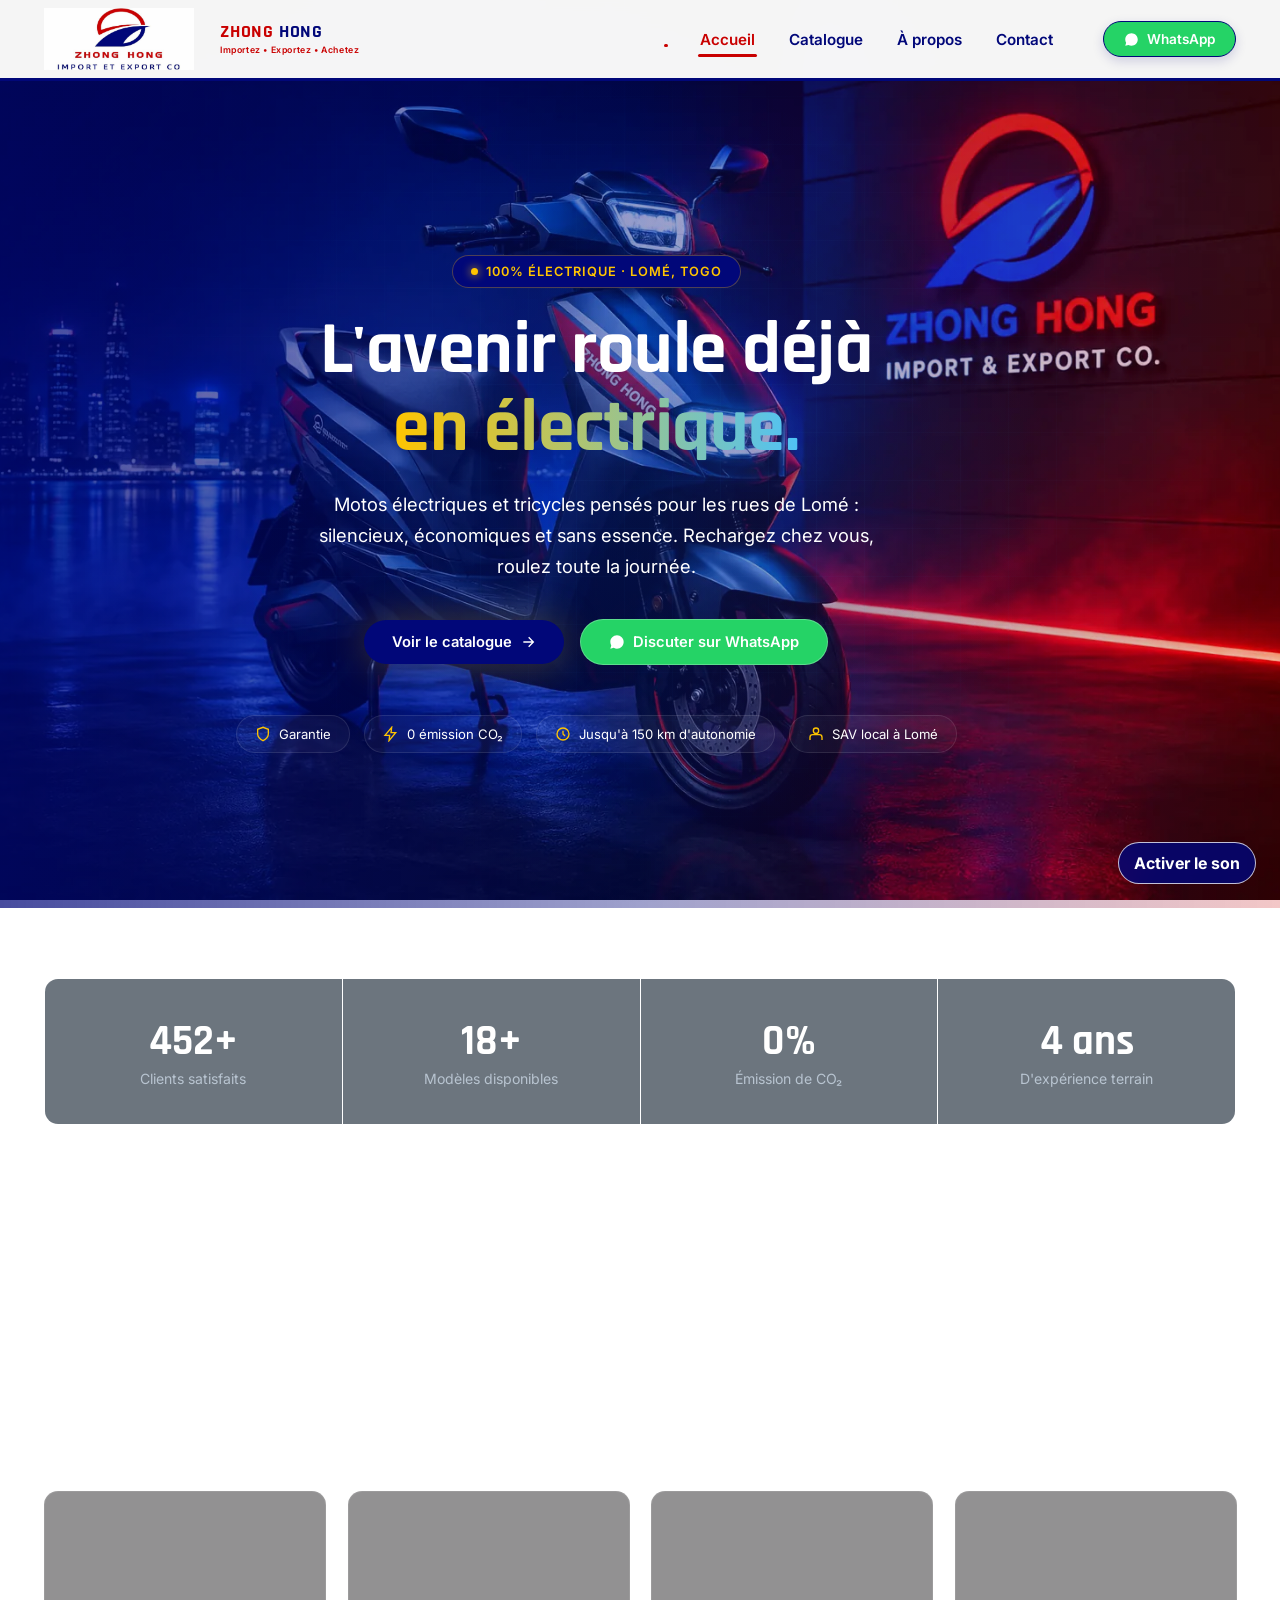
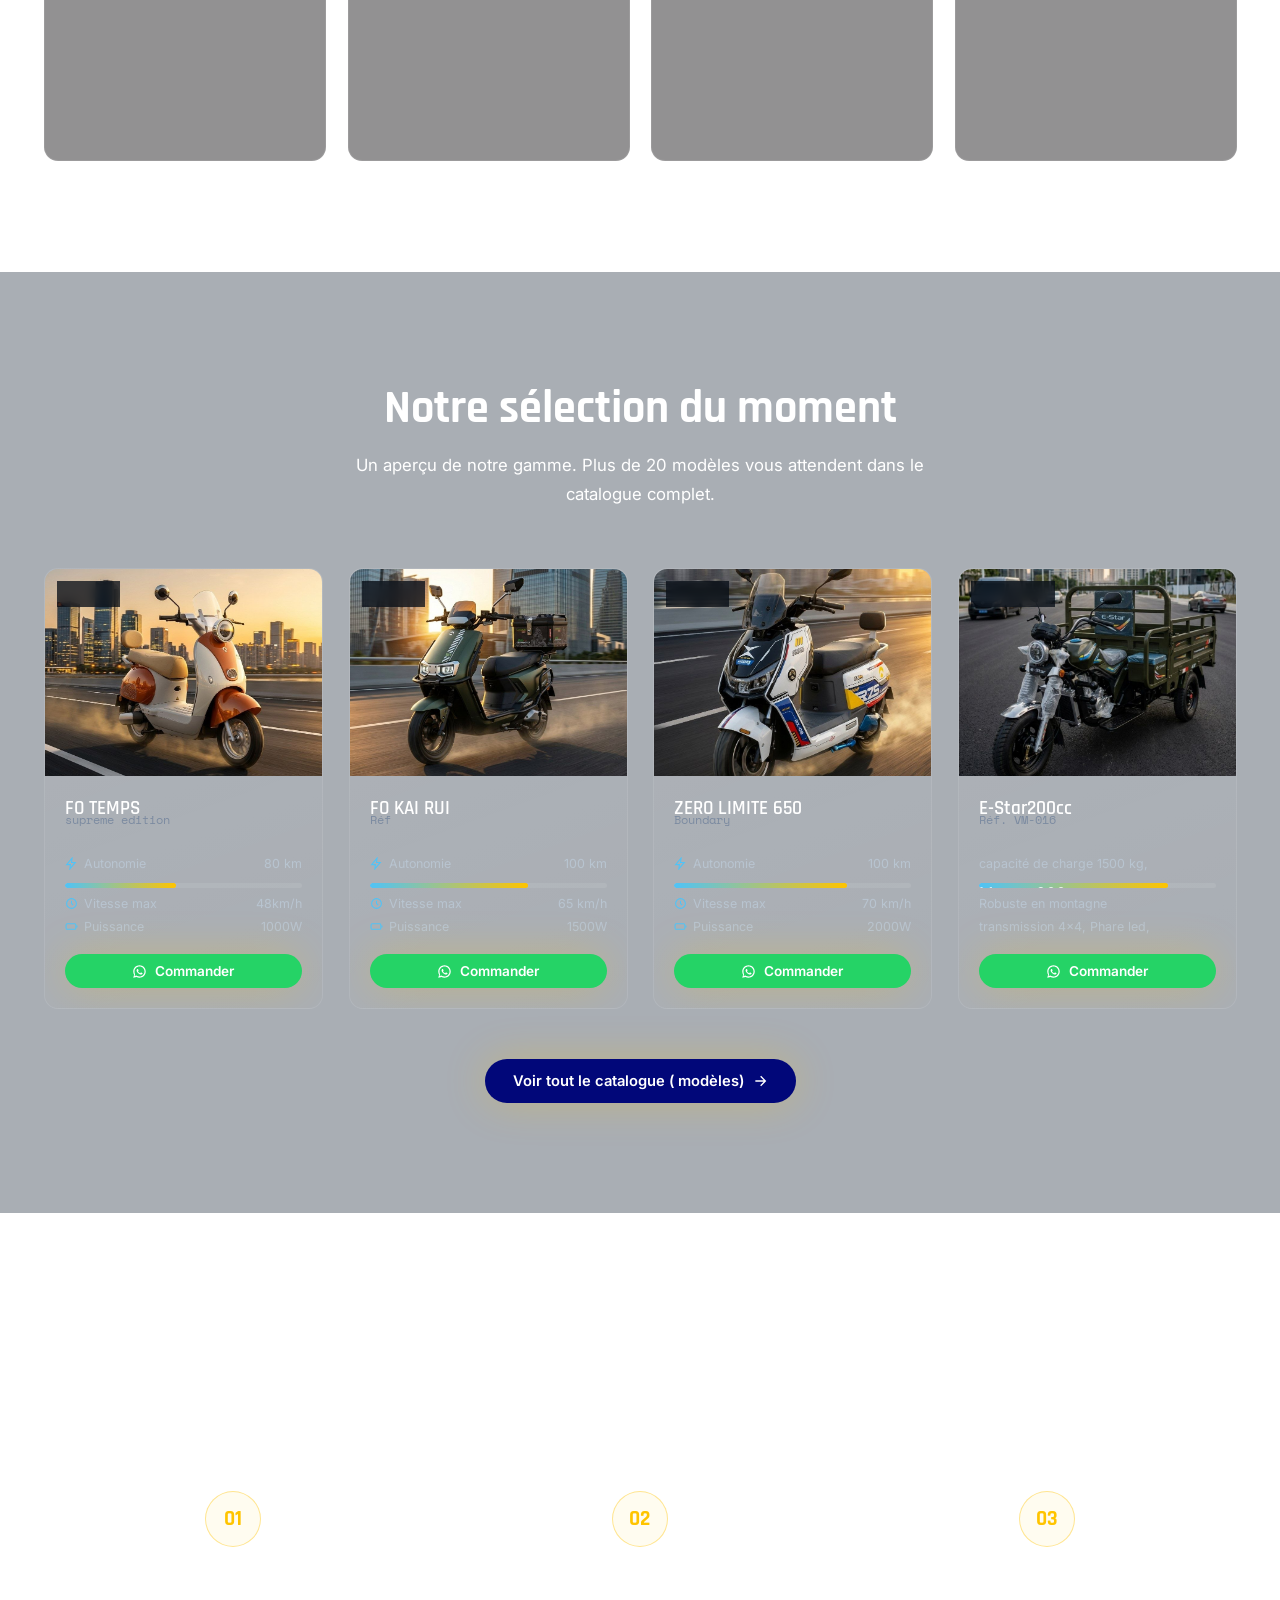
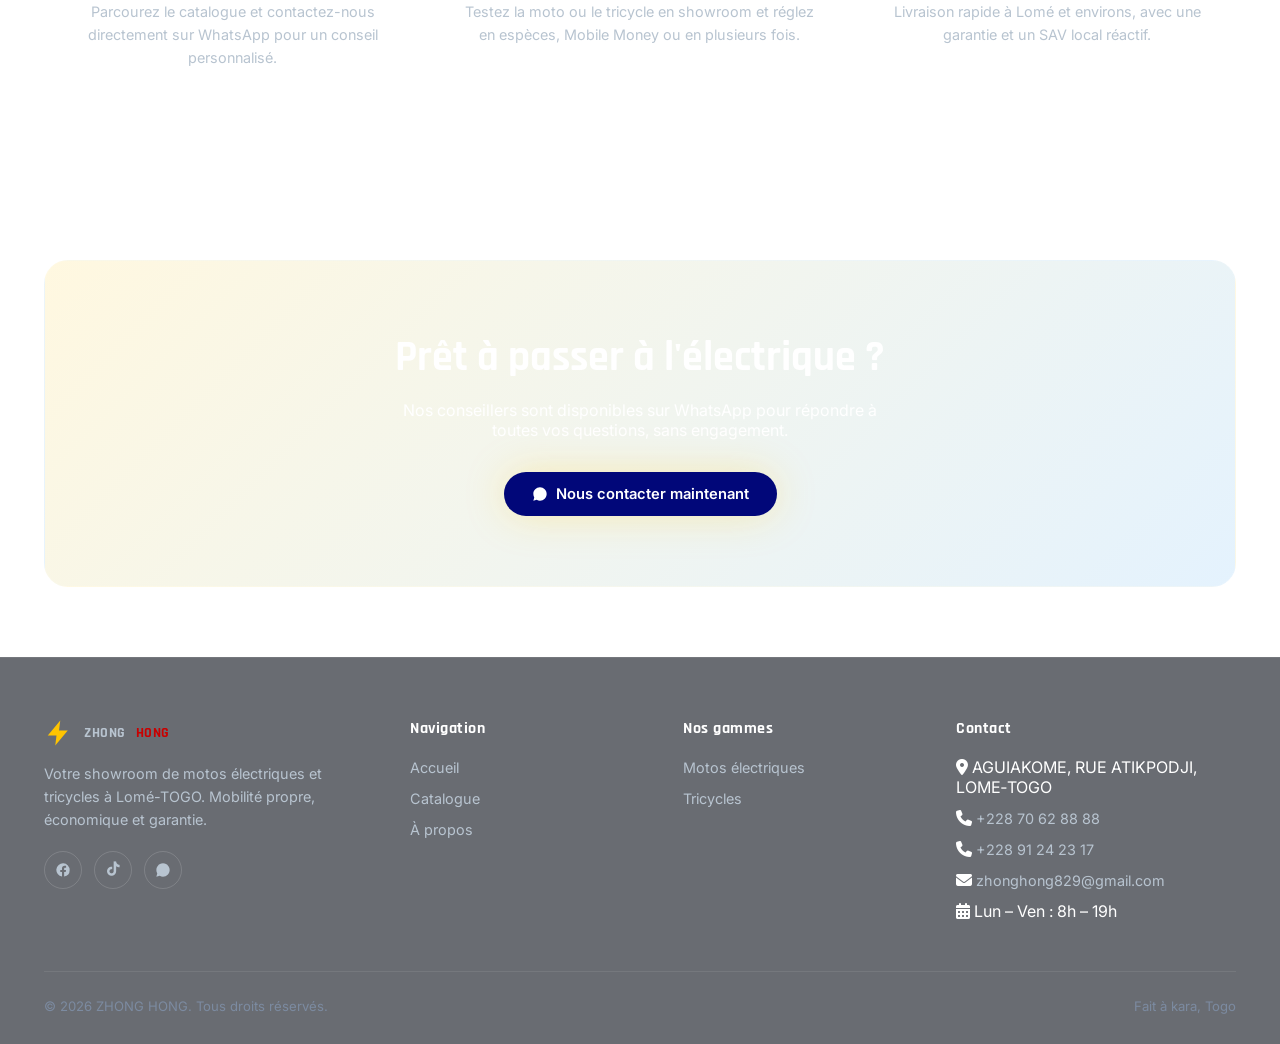
==== commit 507c5aaa: "Add favicon link to index.html Added a favicon link to the HTML head section." ====
--- a/index.html
+++ b/index.html
@@ -5,7 +5,8 @@
   <meta charset="UTF-8">
   <meta name="viewport" content="width=device-width, initial-scale=1.0">
   <meta name="description" content="Découvrez Zhonghong, nos services, nos solutions et toutes les informations utiles sur notre entreprise.">
-
+ <!-- icone -->
+<link rel="icon" type="image/jpg" href="logoicone.jpg">
 <meta name="robots" content="index, follow">
   <!-- google analitic code -->
   <!-- Google tag (gtag.js) -->
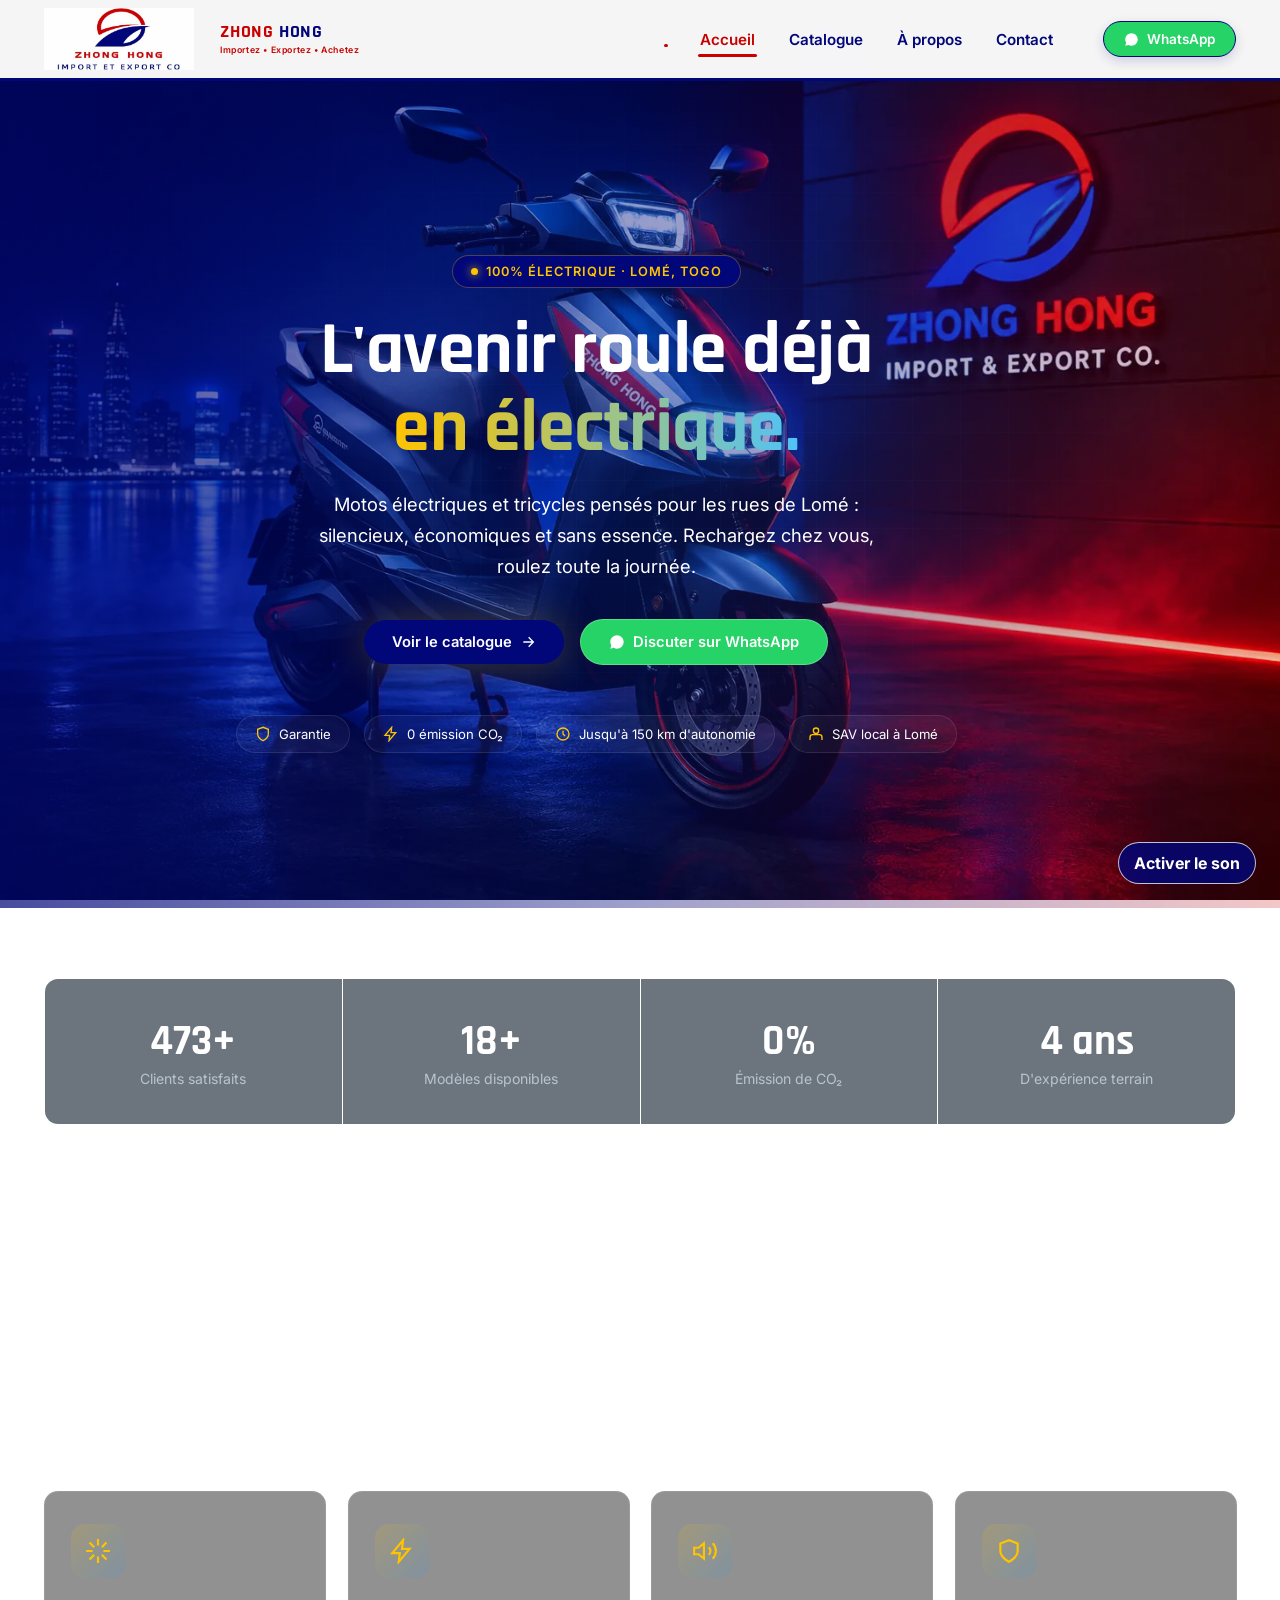
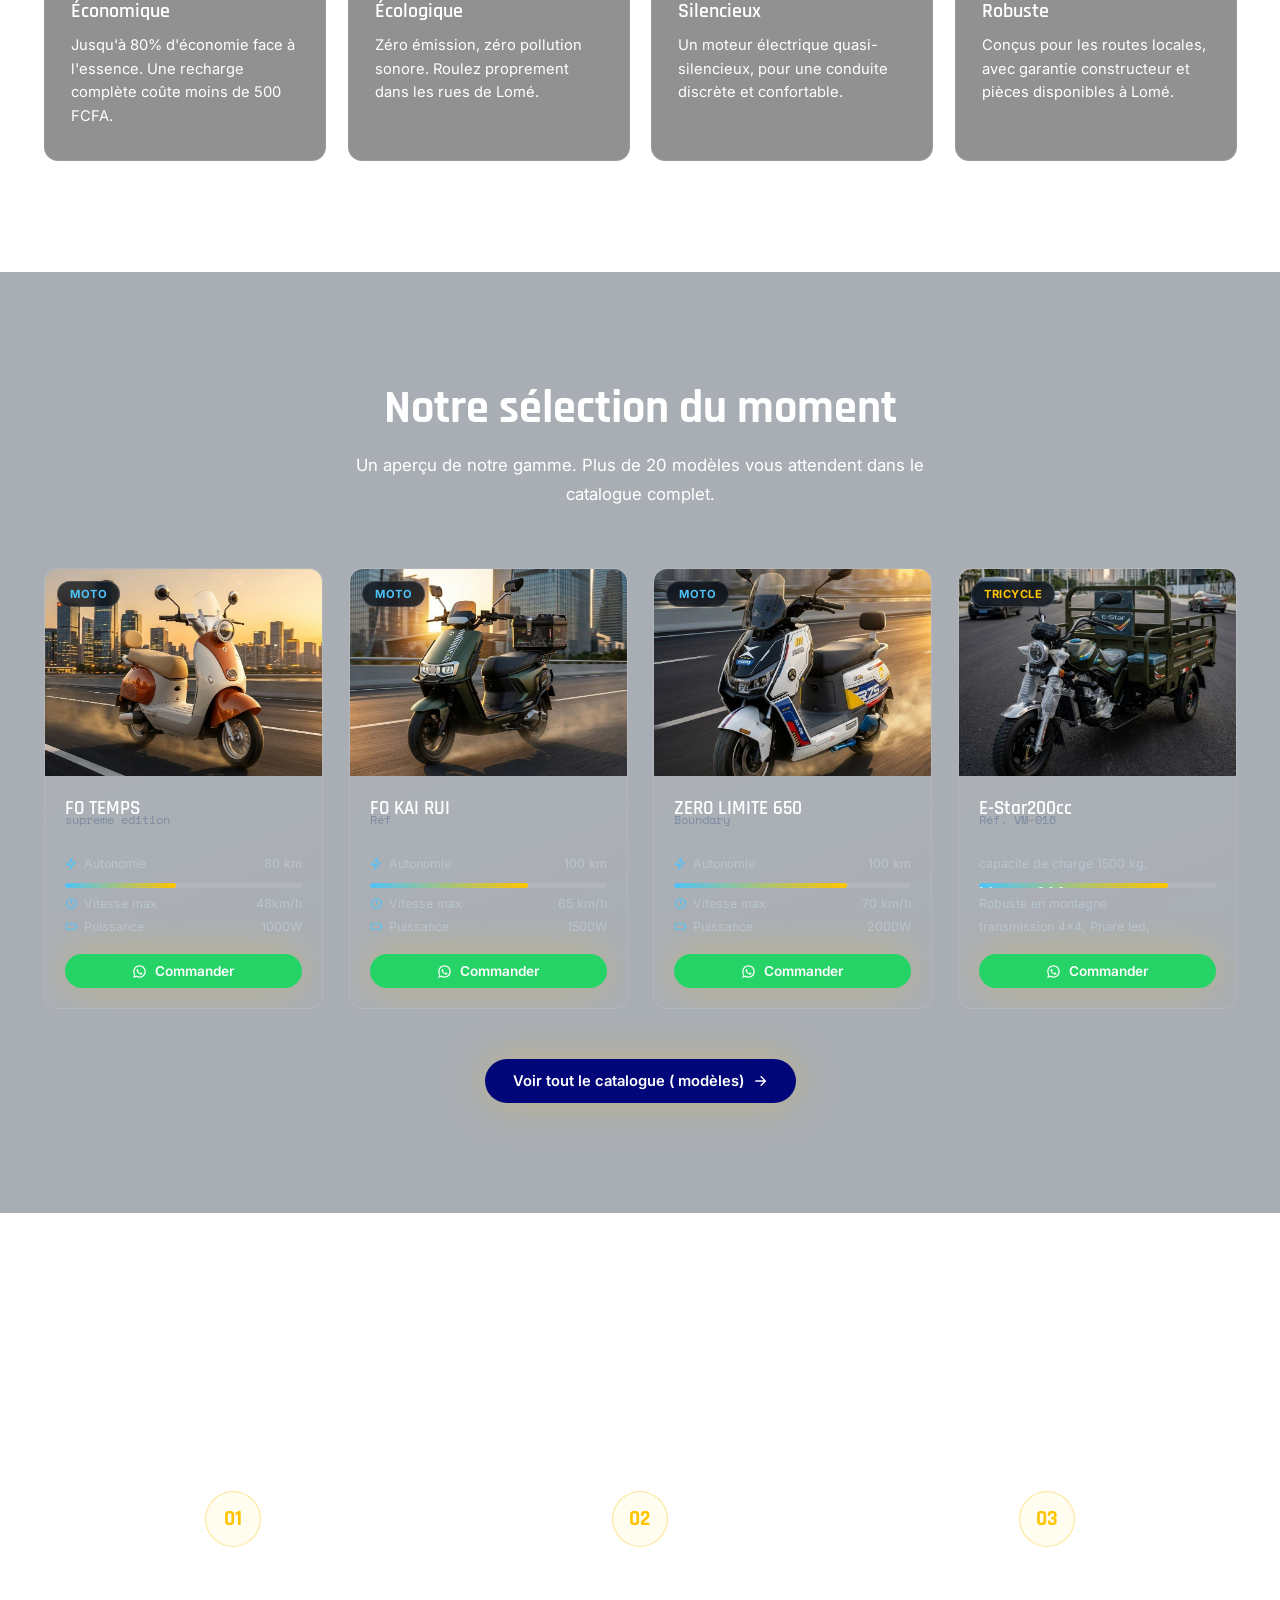
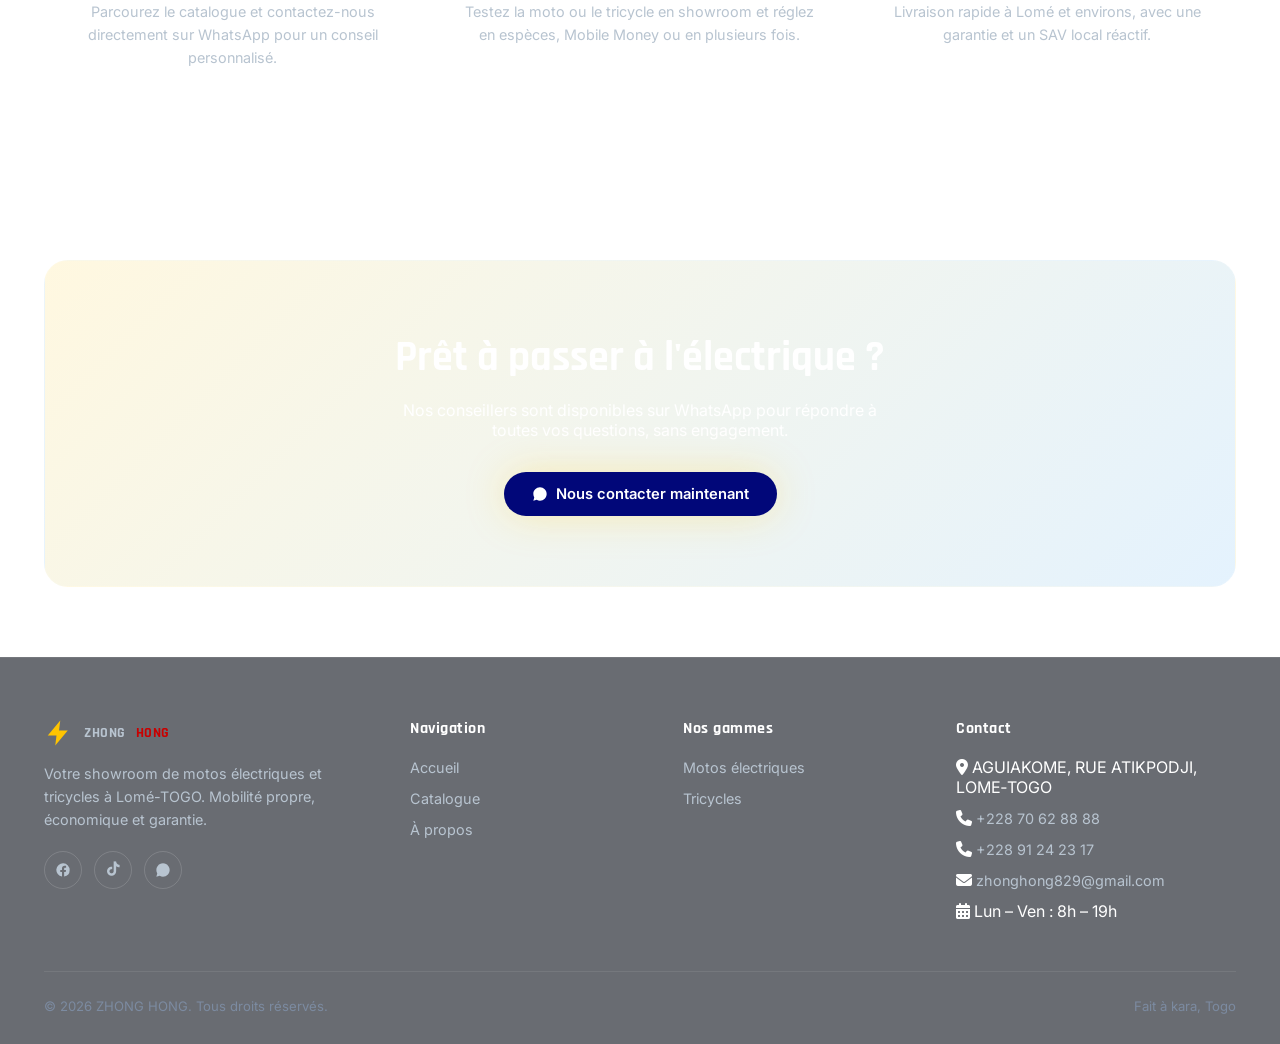
==== commit 3c5fc555: "Change background video source from accueil.mp4 to jeudi.mp4" ====
--- a/index.html
+++ b/index.html
@@ -78,7 +78,7 @@
       <video id="homeBackgroundVideo" class="home-background-video"
         autoplay muted loop playsinline preload="metadata"
         aria-hidden="true">
-        <source src="accueil.mp4" type="video/mp4">
+        <source src="jeudi.mp4" type="video/mp4">
       </video>
       <div class="home-video-overlay"></div>
       <button id="videoSoundToggle" class="video-sound-toggle" type="button"
